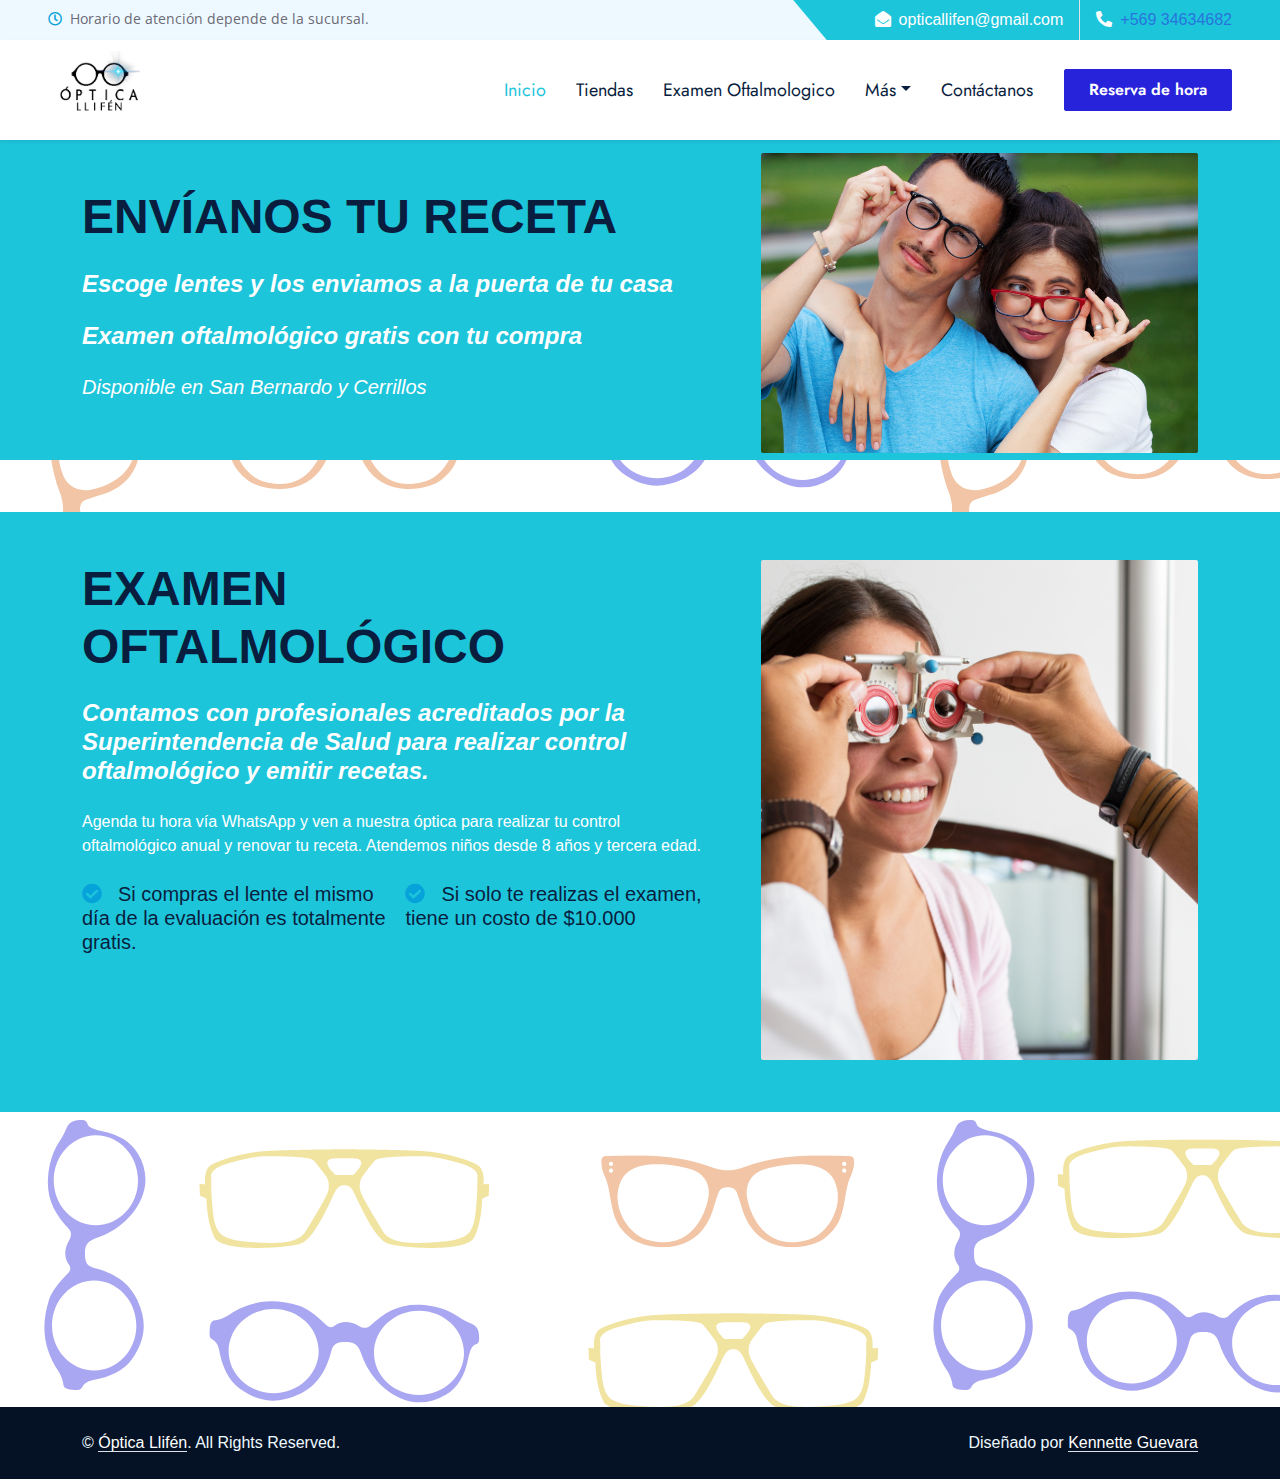
==== index.html @ fa820b01 "reserva de hora button update" ====
<!DOCTYPE html>
<html lang="en">

<head>
    <meta charset="utf-8">
    <title>Óptica Llifén</title>
    <meta content="width=device-width, initial-scale=1.0" name="viewport">

    <!-- Favicon -->
    <link href="img/favicon.ico" rel="icon">

    <!-- Google Web Fonts -->
    <link rel="preconnect" href="https://fonts.gstatic.com">
    <link href="https://fonts.googleapis.com/css2?family=Jost:wght@500;600;700&family=Open+Sans:wght@400;600&display=swap" rel="stylesheet"> 

    <!-- Icon Font Stylesheet -->
    <link href="https://cdnjs.cloudflare.com/ajax/libs/font-awesome/5.10.0/css/all.min.css" rel="stylesheet">
    <link href="https://cdn.jsdelivr.net/npm/bootstrap-icons@1.4.1/font/bootstrap-icons.css" rel="stylesheet">

    <!-- Libraries Stylesheet -->
    <link href="lib/owlcarousel/assets/owl.carousel.min.css" rel="stylesheet">
    <link href="lib/animate/animate.min.css" rel="stylesheet">
    <link href="lib/tempusdominus/css/tempusdominus-bootstrap-4.min.css" rel="stylesheet" />
    <link href="lib/twentytwenty/twentytwenty.css" rel="stylesheet" />

    <!-- Customized Bootstrap Stylesheet -->
    <link href="css/bootstrap.min.css" rel="stylesheet">

    <!-- Template Stylesheet -->
    <link href="css/style.css" rel="stylesheet">
    <link rel="stylesheet" href="css/large.css" />
    <link rel="stylesheet" href="css/medium.css" />

</head>

<body>
    <!-- Spinner Start -->
    <div id="spinner" class="show bg-white position-fixed translate-middle w-100 vh-100 top-50 start-50 d-flex align-items-center justify-content-center">
        <div class="spinner-grow text-primary m-1" role="status">
            <span class="sr-only">Loading...</span>
        </div>
        <div class="spinner-grow text-dark m-1" role="status">
            <span class="sr-only">Loading...</span>
        </div>
        <div class="spinner-grow text-secondary m-1" role="status">
            <span class="sr-only">Loading...</span>
        </div>
    </div>
    <!-- Spinner End -->


    <!-- Topbar Start -->
    <div class="container-fluid bg-light ps-5 pe-0 d-none d-lg-block">
        <div class="row gx-0">
            <div class="col-md-6 text-center text-lg-start mb-2 mb-lg-0">
                <div class="d-inline-flex align-items-center">
                    <small class="py-2"><i class="far fa-clock text-primary me-2"></i>Horario de atención depende de la sucursal.</small>
                </div>
            </div>
            <div class="col-md-6 text-center text-lg-end">
                <div class="position-relative d-inline-flex align-items-center bg-primary text-white  top-shape px-5">
                    <div class="me-3 pe-3 border-end py-2">
                        <p class="m-0"><i class="fa fa-envelope-open me-2"></i>opticallifen@gmail.com</p>
                    </div>
                    <div class="py-2">
                        <p class="m-0"><i class="fa fa-phone-alt me-2"></i><a class="telefonocolor" href="https://wa.me/56934634682?text=Me%20gustar%C3%ADa%20agendar%20una%20hora" data-wow-delay="0.6s">+569 34634682</a></p>
                    </div>
                </div>
            </div>
        </div>
    </div>
    <!-- Topbar End -->


    <!-- Navbar Start -->
    <nav class="navbar navbar-expand-lg bg-white navbar-light shadow-sm px-5 py-3 py-lg-0">
        <a href="index.html" class="navbar-brand p-0">
            <h1 class="m-0 text-primary"><img id="logo" src="img/Logo.png" alt="logo optica"></h1>
        </a>
        <button class="navbar-toggler" type="button" data-bs-toggle="collapse" data-bs-target="#navbarCollapse">
            <span class="navbar-toggler-icon"></span>
        </button>
        <div class="collapse navbar-collapse" id="navbarCollapse">
            <div class="navbar-nav ms-auto py-0">
                <a href="#" class="nav-item nav-link active">Inicio</a>
                <a href="tiendas.html" class="nav-item nav-link">Tiendas</a>
                <a href="#" class="nav-item nav-link">Examen Oftalmologico</a>
                <div class="nav-item dropdown">
                    <a href="#" class="nav-link dropdown-toggle" data-bs-toggle="dropdown">Más</a>
                    <div class="dropdown-menu m-0">
                        <a href="#" class="dropdown-item">Lentes Opticos</a>
                        <a href="#" class="dropdown-item">Operativos Oftalmologicos y Convenios</a>
                    </div>
                </div>
                <a href="#" class="nav-item nav-link">Contáctanos</a>
            </div>
            <a href="https://wa.me/56934634682?text=Me%20gustar%C3%ADa%20agendar%20una%20hora" class="btn btn-primary py-2 px-4 ms-3" data-wow-delay="0.6s">Reserva de hora</a>
        </div>
    </nav>
    <!-- Navbar End -->

     <!-- Appointment Start -->
    <div id="recetaback" class="container-fluid bg-primaryr bg-appointment my-5 wow fadeInUp" data-wow-delay="0.1s">
        <div id="recetab" class="container">
            <div class="row g-5">
                <div class="col-lg-7">
                    <div class="section-title mb-4">
                        <h1 class="display-5 mb-0">ENVÍANOS TU RECETA</h1>
                    </div>
                    <h4 class="text-white fst-italic mb-4">Escoge lentes y los enviamos a la puerta de tu casa</h4>
                    <h4 class="text-white fst-italic mb-4">Examen oftalmológico gratis con tu compra</h4>
                    <h5 class="text-white fst-italic mb-4">Disponible en San Bernardo y Cerrillos</h5>
                </div>
                <div class="col-lg-5"">
                    <div class="position-relative h-100">
                        <img class="receta position-absolute w-100 h-90 rounded wow zoomIn" data-wow-delay="0.9s" src="img/receta.png" style="object-fit: cover;">
                    </div>
                </div>
            </div>
        </div>
    </div>
    <!-- Appointment End -->

    <!-- Appointment Start -->
    <div id="examenback" class="container-fluid bg-primary bg-appointment my-5 wow fadeInUp" data-wow-delay="0.1s">
        <div class="prueba container">
            <div class="row g-5">
                <div class="col-lg-7">
                    <div class="section-title mb-4">
                        <h1 class="display-5 mb-0">EXAMEN OFTALMOLÓGICO</h1>
                    </div>
                    <h4 class="text-white fst-italic mb-4">Contamos con profesionales acreditados por la Superintendencia de Salud para realizar control oftalmológico y emitir recetas.</h4>
                    <p class="text-white mb-4">Agenda tu hora vía WhatsApp y ven a nuestra óptica para realizar tu control oftalmológico anual y renovar tu receta. Atendemos niños desde 8 años y tercera edad.</p>
                    <div class="row g-3">
                        <div class="col-sm-6 wow zoomIn" data-wow-delay="0.3s">
                            <h5 class="mb-3"><i class="fa fa-check-circle text-primary me-3"></i>Si compras el lente el mismo día de la evaluación es totalmente gratis.</h5>
                        </div>
                        <div class="col-sm-6 wow zoomIn" data-wow-delay="0.6s">
                            <h5 class="mb-3"><i class="fa fa-check-circle text-primary me-3"></i>Si solo te realizas el examen, tiene un costo de $10.000</h5>
                        </div>
                    </div>
                    <a href="https://wa.me/56934634682?text=Me%20gustar%C3%ADa%20agendar%20una%20hora" class="btn btn-primary py-3 px-5 mt-4 wow zoomIn" data-wow-delay="0.6s">Reserva una hora</a>
                </div>
                <div class="col-lg-5" style="min-height: 500px;">
                    <div class="position-relative h-100">
                        <img id="examenimg" class="position-absolute w-100 h-100 rounded wow zoomIn" data-wow-delay="0.9s" src="img/examen.png" style="object-fit: cover;">
                    </div>
                </div>
            </div>
        </div>
    </div>
    <!-- Appointment End -->

    <!-- Footer Start -->
    <div class="container-fluid bg-dark text-light py-5 wow fadeInUp" data-wow-delay="0.3s" style="margin-top: -75px;">
        <div class="container pt-5">
            <div class="row g-5 pt-4">
                <div class="col-lg-3 col-md-6">
                    <h3 class="text-white mb-4">Links</h3>
                    <div class="d-flex flex-column justify-content-start">
                        <a class="text-light mb-2" href="#"><i class="bi bi-arrow-right text-primary me-2"></i>Inicio</a>
                        <a class="text-light mb-2" href="tiendas.html"><i class="bi bi-arrow-right text-primary me-2"></i>Tiendas</a>
                        <a class="text-light mb-2" href="#"><i class="bi bi-arrow-right text-primary me-2"></i>Examen Oftalmologico</a>
                    </div>
                </div>
                <div class="col-lg-3 col-md-6">
                    <h3 class="text-white mb-4">Contáctanos</h3>
                    <p class="mb-2"><i class="bi bi-geo-alt text-primary me-2"></i>Direccion óptica Llifén</p>
                    <p class="mb-2"><i class="bi bi-envelope-open text-primary me-2"></i><a href="mailto:opticallifen@gmail.com"> opticallifen@gmail.com</a></p>
                    <p class="mb-0"><i class="bi bi-telephone text-primary me-2"></i><a id="telefonocolor" href="https://wa.me/56934634682?text=Me%20gustar%C3%ADa%20agendar%20una%20hora" data-wow-delay="0.6s">+569 34634682</a></p>
                </div>
                <div class="col-lg-3 col-md-6">
                    <h3 class="text-white mb-4">¡Síguenos!</h3>
                    <div class="d-flex">
                        <a class="btn btn-lg btn-primary btn-lg-square rounded me-2" target="_blank" href="https://www.facebook.com/opticallifen/"><i class="fab fa-facebook-f fw-normal"></i></a>
                        <a class="btn btn-lg btn-primary btn-lg-square rounded" target="_blank" href="https://www.instagram.com/opticallifen/?hl=en"><i class="fab fa-instagram fw-normal"></i></a>
                    </div>
                </div>
            </div>
        </div>
    </div>
    <div class="container-fluid text-light py-4" style="background: #051225;">
        <div class="container">
            <div class="row g-0">
                <div class="col-md-6 text-center text-md-start">
                    <p class="mb-md-0">&copy; <a class="text-white border-bottom" href="#">Óptica Llifén</a>. All Rights Reserved.</p>
                </div>
                <div class="col-md-6 text-center text-md-end">
                    <p class="mb-0">Diseñado por <a class="text-white border-bottom" href="https://www.linkedin.com/in/kennetteguevara/">Kennette Guevara</a></p>
                </div>
            </div>
        </div>
    </div>
    <!-- Footer End -->


    <!-- Back to Top -->
    <a href="#" class="btn btn-lg btn-primary btn-lg-square rounded back-to-top"><i class="bi bi-arrow-up"></i></a>


    <!-- JavaScript Libraries -->
    <script src="https://code.jquery.com/jquery-3.4.1.min.js"></script>
    <script src="https://cdn.jsdelivr.net/npm/bootstrap@5.0.0/dist/js/bootstrap.bundle.min.js"></script>
    <script src="lib/wow/wow.min.js"></script>
    <script src="lib/easing/easing.min.js"></script>
    <script src="lib/waypoints/waypoints.min.js"></script>
    <script src="lib/owlcarousel/owl.carousel.min.js"></script>
    <script src="lib/tempusdominus/js/moment.min.js"></script>
    <script src="lib/tempusdominus/js/moment-timezone.min.js"></script>
    <script src="lib/tempusdominus/js/tempusdominus-bootstrap-4.min.js"></script>
    <script src="lib/twentytwenty/jquery.event.move.js"></script>
    <script src="lib/twentytwenty/jquery.twentytwenty.js"></script>

    <!-- Template Javascript -->
    <script src="js/main.js"></script>
</body>

</html>
---- lib/twentytwenty/twentytwenty.css ----
.twentytwenty-horizontal .twentytwenty-handle:before, .twentytwenty-horizontal .twentytwenty-handle:after, .twentytwenty-vertical .twentytwenty-handle:before, .twentytwenty-vertical .twentytwenty-handle:after {
  content: " ";
  display: block;
  background: white;
  position: absolute;
  z-index: 30;
  -webkit-box-shadow: 0px 0px 12px rgba(51, 51, 51, 0.5);
  -moz-box-shadow: 0px 0px 12px rgba(51, 51, 51, 0.5);
  box-shadow: 0px 0px 12px rgba(51, 51, 51, 0.5); }

.twentytwenty-horizontal .twentytwenty-handle:before, .twentytwenty-horizontal .twentytwenty-handle:after {
  width: 3px;
  height: 9999px;
  left: 50%;
  margin-left: -1.5px; }

.twentytwenty-vertical .twentytwenty-handle:before, .twentytwenty-vertical .twentytwenty-handle:after {
  width: 9999px;
  height: 3px;
  top: 50%;
  margin-top: -1.5px; }

.twentytwenty-before-label, .twentytwenty-after-label, .twentytwenty-overlay {
  position: absolute;
  top: 0;
  width: 100%;
  height: 100%; }

.twentytwenty-before-label, .twentytwenty-after-label, .twentytwenty-overlay {
  -webkit-transition-duration: 0.5s;
  -moz-transition-duration: 0.5s;
  transition-duration: 0.5s; }

.twentytwenty-before-label, .twentytwenty-after-label {
  -webkit-transition-property: opacity;
  -moz-transition-property: opacity;
  transition-property: opacity; }

.twentytwenty-before-label:before, .twentytwenty-after-label:before {
  color: white;
  font-size: 13px;
  letter-spacing: 0.1em; }

.twentytwenty-before-label:before, .twentytwenty-after-label:before {
  position: absolute;
  background: rgba(255, 255, 255, 0.2);
  line-height: 38px;
  padding: 0 20px;
  -webkit-border-radius: 2px;
  -moz-border-radius: 2px;
  border-radius: 2px; }

.twentytwenty-horizontal .twentytwenty-before-label:before, .twentytwenty-horizontal .twentytwenty-after-label:before {
  top: 50%;
  margin-top: -19px; }

.twentytwenty-vertical .twentytwenty-before-label:before, .twentytwenty-vertical .twentytwenty-after-label:before {
  left: 50%;
  margin-left: -45px;
  text-align: center;
  width: 90px; }

.twentytwenty-left-arrow, .twentytwenty-right-arrow, .twentytwenty-up-arrow, .twentytwenty-down-arrow {
  width: 0;
  height: 0;
  border: 6px inset transparent;
  position: absolute; }

.twentytwenty-left-arrow, .twentytwenty-right-arrow {
  top: 50%;
  margin-top: -6px; }

.twentytwenty-up-arrow, .twentytwenty-down-arrow {
  left: 50%;
  margin-left: -6px; }

.twentytwenty-container {
  -webkit-box-sizing: content-box;
  -moz-box-sizing: content-box;
  box-sizing: content-box;
  z-index: 0;
  overflow: hidden;
  position: relative;
  -webkit-user-select: none;
  -moz-user-select: none;
  -ms-user-select: none; }
  .twentytwenty-container img {
    max-width: 100%;
    position: absolute;
    top: 0;
    display: block; }
  .twentytwenty-container.active .twentytwenty-overlay, .twentytwenty-container.active :hover.twentytwenty-overlay {
    background: rgba(0, 0, 0, 0); }
    .twentytwenty-container.active .twentytwenty-overlay .twentytwenty-before-label,
    .twentytwenty-container.active .twentytwenty-overlay .twentytwenty-after-label, .twentytwenty-container.active :hover.twentytwenty-overlay .twentytwenty-before-label,
    .twentytwenty-container.active :hover.twentytwenty-overlay .twentytwenty-after-label {
      opacity: 0; }
  .twentytwenty-container * {
    -webkit-box-sizing: content-box;
    -moz-box-sizing: content-box;
    box-sizing: content-box; }

.twentytwenty-before-label {
  opacity: 0; }
  .twentytwenty-before-label:before {
    content: attr(data-content); }

.twentytwenty-after-label {
  opacity: 0; }
  .twentytwenty-after-label:before {
    content: attr(data-content); }

.twentytwenty-horizontal .twentytwenty-before-label:before {
  left: 10px; }

.twentytwenty-horizontal .twentytwenty-after-label:before {
  right: 10px; }

.twentytwenty-vertical .twentytwenty-before-label:before {
  top: 10px; }

.twentytwenty-vertical .twentytwenty-after-label:before {
  bottom: 10px; }

.twentytwenty-overlay {
  -webkit-transition-property: background;
  -moz-transition-property: background;
  transition-property: background;
  background: rgba(0, 0, 0, 0);
  z-index: 25; }
  .twentytwenty-overlay:hover {
    background: rgba(0, 0, 0, 0.5); }
    .twentytwenty-overlay:hover .twentytwenty-after-label {
      opacity: 1; }
    .twentytwenty-overlay:hover .twentytwenty-before-label {
      opacity: 1; }

.twentytwenty-before {
  z-index: 20; }

.twentytwenty-after {
  z-index: 10; }

.twentytwenty-handle {
  height: 38px;
  width: 38px;
  position: absolute;
  left: 50%;
  top: 50%;
  margin-left: -22px;
  margin-top: -22px;
  border: 3px solid white;
  -webkit-border-radius: 1000px;
  -moz-border-radius: 1000px;
  border-radius: 1000px;
  -webkit-box-shadow: 0px 0px 12px rgba(51, 51, 51, 0.5);
  -moz-box-shadow: 0px 0px 12px rgba(51, 51, 51, 0.5);
  box-shadow: 0px 0px 12px rgba(51, 51, 51, 0.5);
  z-index: 40;
  cursor: pointer; }

.twentytwenty-horizontal .twentytwenty-handle:before {
  bottom: 50%;
  margin-bottom: 22px;
  -webkit-box-shadow: 0 3px 0 white, 0px 0px 12px rgba(51, 51, 51, 0.5);
  -moz-box-shadow: 0 3px 0 white, 0px 0px 12px rgba(51, 51, 51, 0.5);
  box-shadow: 0 3px 0 white, 0px 0px 12px rgba(51, 51, 51, 0.5); }
.twentytwenty-horizontal .twentytwenty-handle:after {
  top: 50%;
  margin-top: 22px;
  -webkit-box-shadow: 0 -3px 0 white, 0px 0px 12px rgba(51, 51, 51, 0.5);
  -moz-box-shadow: 0 -3px 0 white, 0px 0px 12px rgba(51, 51, 51, 0.5);
  box-shadow: 0 -3px 0 white, 0px 0px 12px rgba(51, 51, 51, 0.5); }

.twentytwenty-vertical .twentytwenty-handle:before {
  left: 50%;
  margin-left: 22px;
  -webkit-box-shadow: 3px 0 0 white, 0px 0px 12px rgba(51, 51, 51, 0.5);
  -moz-box-shadow: 3px 0 0 white, 0px 0px 12px rgba(51, 51, 51, 0.5);
  box-shadow: 3px 0 0 white, 0px 0px 12px rgba(51, 51, 51, 0.5); }
.twentytwenty-vertical .twentytwenty-handle:after {
  right: 50%;
  margin-right: 22px;
  -webkit-box-shadow: -3px 0 0 white, 0px 0px 12px rgba(51, 51, 51, 0.5);
  -moz-box-shadow: -3px 0 0 white, 0px 0px 12px rgba(51, 51, 51, 0.5);
  box-shadow: -3px 0 0 white, 0px 0px 12px rgba(51, 51, 51, 0.5); }

.twentytwenty-left-arrow {
  border-right: 6px solid white;
  left: 50%;
  margin-left: -17px; }

.twentytwenty-right-arrow {
  border-left: 6px solid white;
  right: 50%;
  margin-right: -17px; }

.twentytwenty-up-arrow {
  border-bottom: 6px solid white;
  top: 50%;
  margin-top: -17px; }

.twentytwenty-down-arrow {
  border-top: 6px solid white;
  bottom: 50%;
  margin-bottom: -17px; }
---- css/style.css ----
/********** Template CSS **********/
:root {
  --primary: #1dc5db;
  --secondary: #db6f1d;
  --light: #eef9ff;
  --dark: #091e3e;
}

@import url("https://fonts.googleapis.com/css2?family=Montserrat:wght@300;400&family=Oswald&display=swap");

body {
  background-image: url("/img/fondo.png");
}

.receta {
  margin-top: -40px;
}

.map-container {
  position: relative;
  overflow: hidden;
  padding-top: 56.25%; /* 16:9 aspect ratio (height / width * 100) */
  border-radius: 10px;
}

.map-container iframe {
  position: absolute;
  top: 0;
  left: 0;
  width: 100%;
  height: 100%;
  border-radius: 10px;
}

#recetaback {
  height: 540px;
}

#examenback {
  height: 1300px;
}

#tiendasanbernardo {
  height: 740px;
}

#logo {
  width: 100px;
  height: auto;
}

h1,
h2 {
  font-family: "Oswald", sans-serif;
}

p,
h3,
h4,
h5,
h6 {
  font-family: "Montserrat", sans-serif;
}

h1,
h2,
.font-weight-bold {
  font-weight: 700 !important;
}

h3,
h4,
.font-weight-semi-bold {
  font-weight: 600 !important;
}

h5,
h6,
.font-weight-medium {
  font-weight: 500 !important;
}

.btn {
  font-family: "Jost", sans-serif;
  font-weight: 600;
  transition: 0.5s;
}

.btn-primary,
.btn-secondary {
  color: #ffffff;
}

.btn-primary:hover {
  background: var(--secondary);
  border-color: var(--secondary);
}

.btn-secondary:hover {
  background: var(--primary);
  border-color: var(--primary);
}

.btn-square {
  width: 36px;
  height: 36px;
}

.btn-sm-square {
  width: 28px;
  height: 28px;
}

.btn-lg-square {
  width: 46px;
  height: 46px;
}

.btn-square,
.btn-sm-square,
.btn-lg-square {
  padding-left: 0;
  padding-right: 0;
  text-align: center;
}

#spinner {
  opacity: 0;
  visibility: hidden;
  transition: opacity 0.5s ease-out, visibility 0s linear 0.5s;
  z-index: 99999;
}

#spinner.show {
  transition: opacity 0.5s ease-out, visibility 0s linear 0s;
  visibility: visible;
  opacity: 1;
}

.back-to-top {
  position: fixed;
  display: none;
  right: 45px;
  bottom: 45px;
  z-index: 99;
}

.top-shape::before {
  position: absolute;
  content: "";
  width: 35px;
  height: 100%;
  top: 0;
  left: -17px;
  background: var(--primary);
  transform: skew(40deg);
}

.navbar-light .navbar-nav .nav-link {
  font-family: "Jost", sans-serif;
  padding: 35px 15px;
  font-size: 18px;
  color: var(--dark);
  outline: none;
  transition: 0.5s;
}

.sticky-top.navbar-light .navbar-nav .nav-link {
  padding: 20px 15px;
}

.navbar-light .navbar-nav .nav-link:hover,
.navbar-light .navbar-nav .nav-link.active {
  color: var(--primary);
}

@media (max-width: 991.98px) {
  .navbar-light .navbar-nav .nav-link,
  .sticky-top.navbar-light .navbar-nav .nav-link {
    padding: 10px 0;
  }
}

.carousel-caption {
  top: 0;
  left: 0;
  right: 0;
  bottom: 0;
  background: rgba(9, 30, 62, 0.85);
  z-index: 1;
}

@media (max-width: 576px) {
  .carousel-caption h5 {
    font-size: 14px;
    font-weight: 500 !important;
  }

  .carousel-caption h1 {
    font-size: 30px;
    font-weight: 600 !important;
  }
}

.carousel-control-prev,
.carousel-control-next {
  width: 10%;
}

.carousel-control-prev-icon,
.carousel-control-next-icon {
  width: 3rem;
  height: 3rem;
}

@media (min-width: 991.98px) {
  .banner {
    position: relative;
    margin-top: -90px;
    z-index: 1;
  }
}

.section-title h5::before {
  position: absolute;
  content: "";
  width: 45px;
  height: 3px;
  right: -55px;
  bottom: 11px;
  background: var(--primary);
}

.section-title h5::after {
  position: absolute;
  content: "";
  width: 15px;
  height: 3px;
  right: -75px;
  bottom: 11px;
  background: var(--secondary);
}

.twentytwenty-wrapper {
  height: 100%;
}

.hero-header {
  background: linear-gradient(rgba(9, 30, 62, 0.85), rgba(9, 30, 62, 0.85)),
    url(../img/carousel-1.jpg) center center no-repeat;
  background-size: cover;
}

/*
.bg-appointment {
  background: linear-gradient(rgba(9, 30, 62, 0.85), rgba(9, 30, 62, 0.85)),
    url(../img/carousel-1.jpg) center center no-repeat;
  background-size: cover;
}*/

.appointment-form {
  background: rgba(6, 163, 218, 0.7);
}

.service-item img,
.service-item .bg-light,
.service-item .bg-light h5,
.team-item .team-text {
  transition: 0.5s;
}

.service-item:hover img {
  transform: scale(1.15);
}

.team-item .team-text::after,
.service-item .bg-light::after {
  position: absolute;
  content: "";
  top: 50%;
  bottom: 0;
  left: 15px;
  right: 15px;
  border-radius: 100px / 15px;
  box-shadow: 0 0 15px rgba(0, 0, 0, 0.7);
  opacity: 0;
  transition: 0.5s;
  z-index: -1;
}

.team-item:hover .team-text::after,
.service-item:hover .bg-light::after {
  opacity: 1;
}

.bg-offer {
  background: url(../img/carousel-1.jpg) center center no-repeat;
  background-size: cover;
}

.offer-text {
  background: rgba(6, 163, 218, 0.85);
}

.price-carousel .owl-nav {
  position: absolute;
  width: calc(100% + 45px);
  height: 45px;
  top: calc(50% - 22.5px);
  left: -22.5px;
  display: flex;
  justify-content: space-between;
  opacity: 0;
  transition: 0.5s;
}

.price-carousel:hover .owl-nav {
  opacity: 1;
}

.price-carousel .owl-nav .owl-prev,
.price-carousel .owl-nav .owl-next {
  position: relative;
  width: 45px;
  height: 45px;
  display: flex;
  align-items: center;
  justify-content: center;
  color: #ffffff;
  background: var(--primary);
  border-radius: 2px;
  font-size: 22px;
  transition: 0.5s;
}

.price-carousel .owl-nav .owl-prev:hover,
.price-carousel .owl-nav .owl-next:hover {
  background: var(--secondary);
}

.bg-testimonial {
  background: url(../img/carousel-2.jpg) center center no-repeat;
  background-size: cover;
}

.testimonial-carousel {
  background: rgba(6, 163, 218, 0.85);
}

.testimonial-carousel .owl-nav {
  position: absolute;
  width: calc(100% + 46px);
  height: 46px;
  top: calc(50% - 23px);
  left: -23px;
  display: flex;
  justify-content: space-between;
  z-index: 1;
}

.testimonial-carousel .owl-nav .owl-prev,
.testimonial-carousel .owl-nav .owl-next {
  position: relative;
  width: 46px;
  height: 46px;
  display: flex;
  align-items: center;
  justify-content: center;
  color: #ffffff;
  background: var(--primary);
  border-radius: 2px;
  font-size: 22px;
  transition: 0.5s;
}

.testimonial-carousel .owl-nav .owl-prev:hover,
.testimonial-carousel .owl-nav .owl-next:hover {
  background: var(--secondary);
}

.testimonial-carousel .owl-item img {
  width: 120px;
  height: 120px;
}
---- css/large.css ----
@media only screen and (min-width: 992px) {
    .receta {
        margin-top: -35px;
    }

    .prueba {
        margin-top: 100px;
    }

    .bg-primaryr {
    background-color: #1dc5db !important;
    height: 350px;
  }

  .receta {
    height: 300px;
  }

  #recetaback {
    height: 320px;
  }

  #tiendacerrillos {
    height: 400px;
  }

  #examenback {
    height: 600px;
  }

  #tiendasanbernardo {
    height: 400px;
  }


}
---- css/medium.css ----
@media only screen and (min-width: 490px) and (max-width: 991px) {
    .receta {
        margin-top: -35px;
    }

    .prueba {
        margin-top: 100px;
    }

    .bg-primaryr {
    background-color: #1dc5db !important;
  }

  #recetaback {
    height: 710px;
  }

  #tiendacerrillos {
    height: 815px;
  }

  #examenback {
    height: 1100px;
  }

  #tiendasanbernardo {
    height: 840px;
  }
}
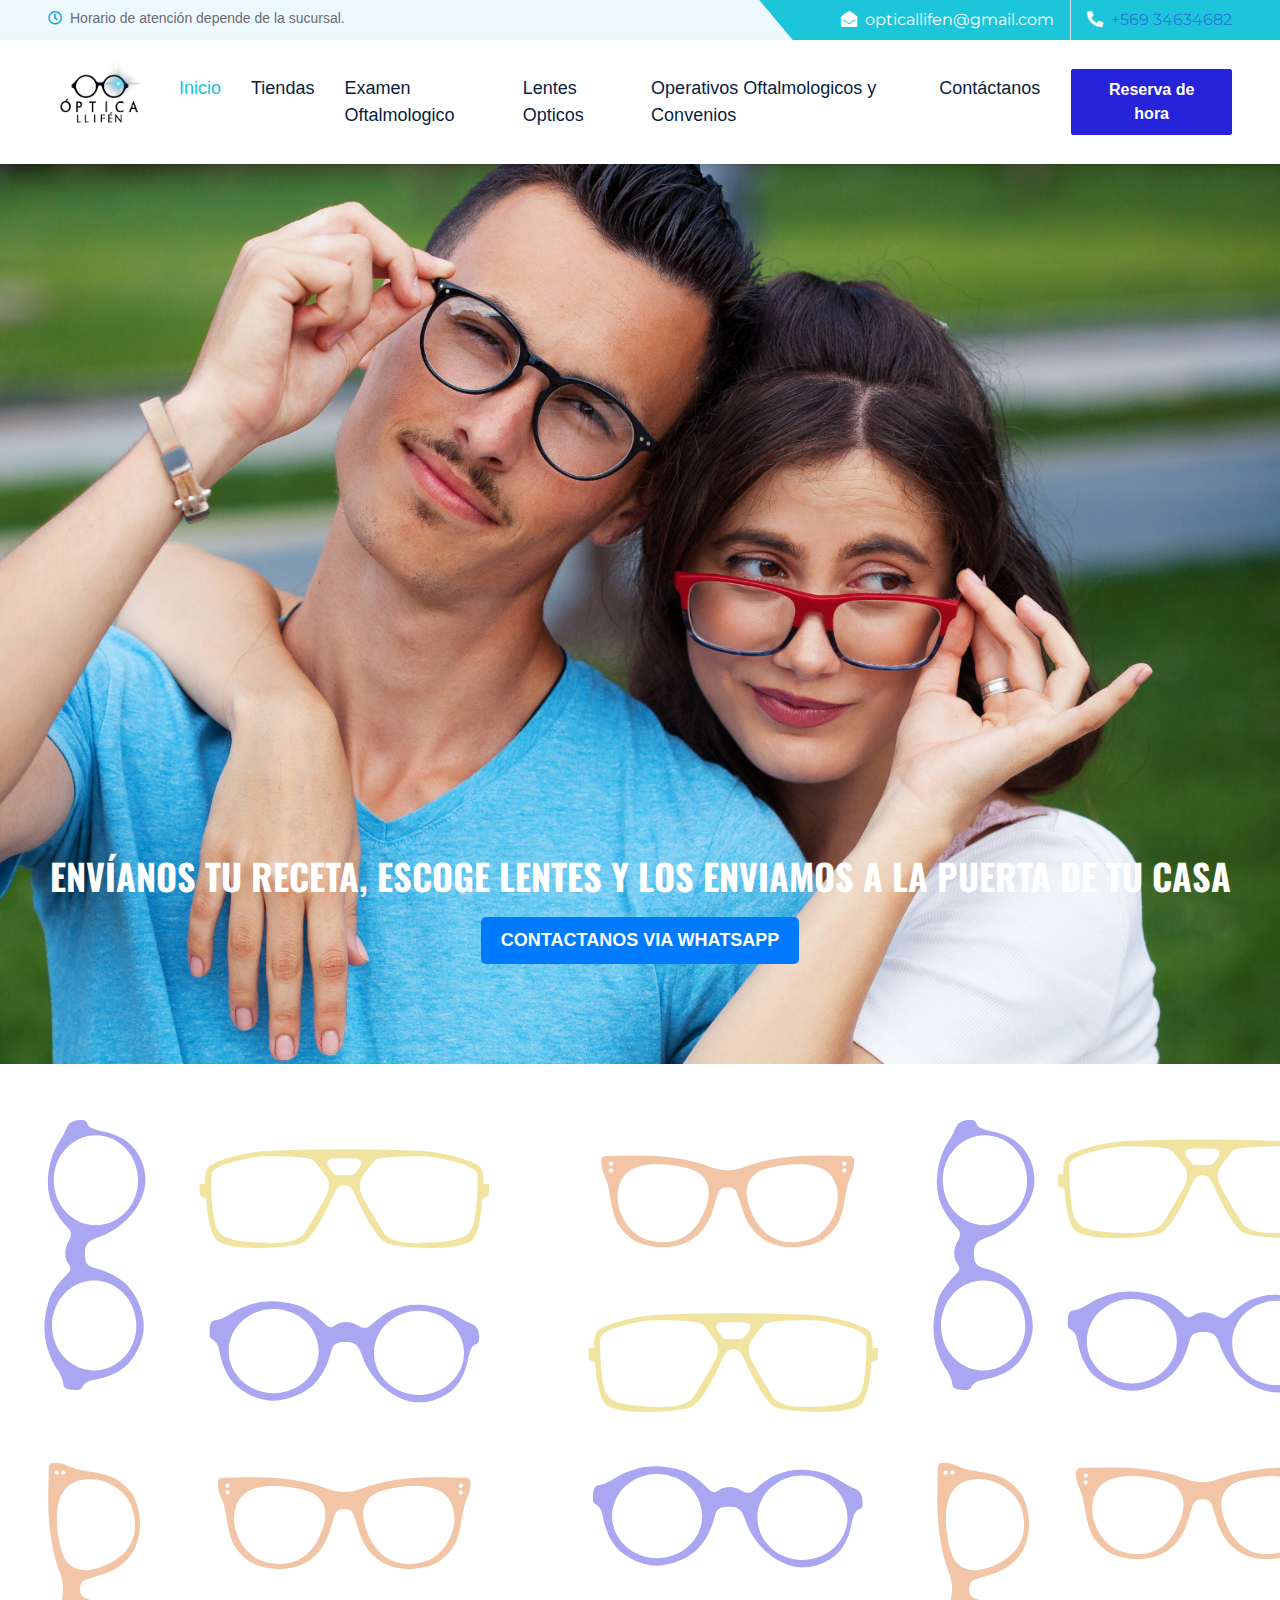
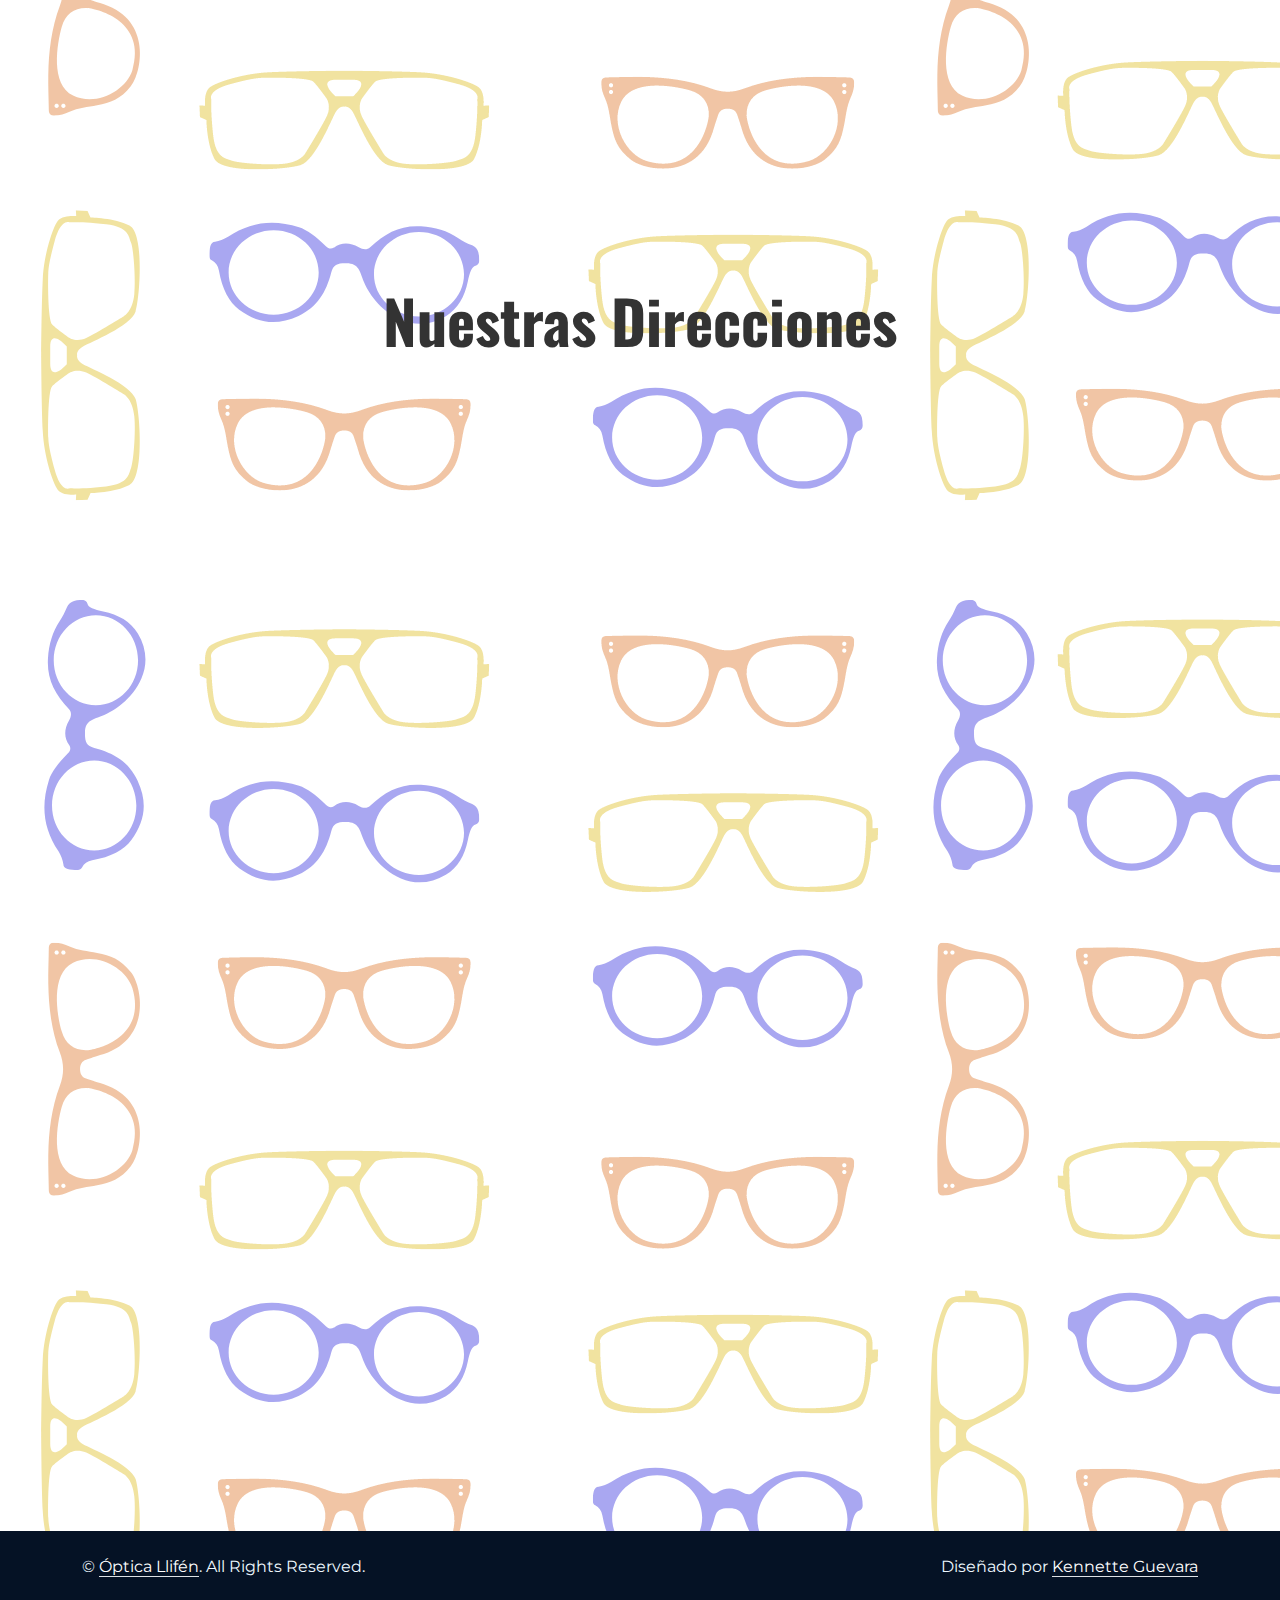
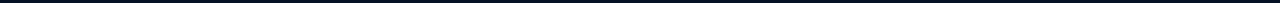
==== commit ef4b86a1: "Direcciones, nav bar detallado y receta seccion" ====
--- a/index.html
+++ b/index.html
@@ -7,11 +7,11 @@
     <meta content="width=device-width, initial-scale=1.0" name="viewport">
 
     <!-- Favicon -->
-    <link href="img/favicon.ico" rel="icon">
+    <link href="img/Logo.png" rel="icon">
 
     <!-- Google Web Fonts -->
     <link rel="preconnect" href="https://fonts.gstatic.com">
-    <link href="https://fonts.googleapis.com/css2?family=Jost:wght@500;600;700&family=Open+Sans:wght@400;600&display=swap" rel="stylesheet"> 
+    <link href="https://fonts.googleapis.com/css2?family=Montserrat:wght@300;400&family=Oswald&display=swap" rel="stylesheet"> 
 
     <!-- Icon Font Stylesheet -->
     <link href="https://cdnjs.cloudflare.com/ajax/libs/font-awesome/5.10.0/css/all.min.css" rel="stylesheet">
@@ -26,7 +26,7 @@
     <!-- Customized Bootstrap Stylesheet -->
     <link href="css/bootstrap.min.css" rel="stylesheet">
 
-    <!-- Template Stylesheet -->
+    <!-- Stylesheet -->
     <link href="css/style.css" rel="stylesheet">
     <link rel="stylesheet" href="css/large.css" />
     <link rel="stylesheet" href="css/medium.css" />
@@ -85,13 +85,8 @@
                 <a href="#" class="nav-item nav-link active">Inicio</a>
                 <a href="tiendas.html" class="nav-item nav-link">Tiendas</a>
                 <a href="#" class="nav-item nav-link">Examen Oftalmologico</a>
-                <div class="nav-item dropdown">
-                    <a href="#" class="nav-link dropdown-toggle" data-bs-toggle="dropdown">Más</a>
-                    <div class="dropdown-menu m-0">
-                        <a href="#" class="dropdown-item">Lentes Opticos</a>
-                        <a href="#" class="dropdown-item">Operativos Oftalmologicos y Convenios</a>
-                    </div>
-                </div>
+                <a href="#" class="nav-item nav-link">Lentes Opticos</a>
+                <a href="#" class="nav-item nav-link">Operativos Oftalmologicos y Convenios</a>
                 <a href="#" class="nav-item nav-link">Contáctanos</a>
             </div>
             <a href="https://wa.me/56934634682?text=Me%20gustar%C3%ADa%20agendar%20una%20hora" class="btn btn-primary py-2 px-4 ms-3" data-wow-delay="0.6s">Reserva de hora</a>
@@ -99,27 +94,10 @@
     </nav>
     <!-- Navbar End -->
 
-     <!-- Appointment Start -->
-    <div id="recetaback" class="container-fluid bg-primaryr bg-appointment my-5 wow fadeInUp" data-wow-delay="0.1s">
-        <div id="recetab" class="container">
-            <div class="row g-5">
-                <div class="col-lg-7">
-                    <div class="section-title mb-4">
-                        <h1 class="display-5 mb-0">ENVÍANOS TU RECETA</h1>
-                    </div>
-                    <h4 class="text-white fst-italic mb-4">Escoge lentes y los enviamos a la puerta de tu casa</h4>
-                    <h4 class="text-white fst-italic mb-4">Examen oftalmológico gratis con tu compra</h4>
-                    <h5 class="text-white fst-italic mb-4">Disponible en San Bernardo y Cerrillos</h5>
-                </div>
-                <div class="col-lg-5"">
-                    <div class="position-relative h-100">
-                        <img class="receta position-absolute w-100 h-90 rounded wow zoomIn" data-wow-delay="0.9s" src="img/receta.png" style="object-fit: cover;">
-                    </div>
-                </div>
-            </div>
-        </div>
-    </div>
-    <!-- Appointment End -->
+    <div class="main-section">
+        <h1 id="encabezado">ENVÍANOS TU RECETA, ESCOGE LENTES Y LOS ENVIAMOS A LA PUERTA DE TU CASA</h1>
+        <a href="https://wa.me/56934634682?text=Me%20gustar%C3%ADa%20agendar%20una%20hora" id="boton" class="btn">CONTACTANOS VIA WHATSAPP</a>
+    </div>
 
     <!-- Appointment Start -->
     <div id="examenback" class="container-fluid bg-primary bg-appointment my-5 wow fadeInUp" data-wow-delay="0.1s">
@@ -127,16 +105,17 @@
             <div class="row g-5">
                 <div class="col-lg-7">
                     <div class="section-title mb-4">
-                        <h1 class="display-5 mb-0">EXAMEN OFTALMOLÓGICO</h1>
-                    </div>
-                    <h4 class="text-white fst-italic mb-4">Contamos con profesionales acreditados por la Superintendencia de Salud para realizar control oftalmológico y emitir recetas.</h4>
-                    <p class="text-white mb-4">Agenda tu hora vía WhatsApp y ven a nuestra óptica para realizar tu control oftalmológico anual y renovar tu receta. Atendemos niños desde 8 años y tercera edad.</p>
+                        <h1 class="display-5 mb-0">EXAMEN OFTALMOLÓGICO GRATIS CON TU COMPRA</h1>
+                    </div>
+                    <p class="text-white mb-4">AGENDA TU HORA VÍA WHATSAPP Y VEN A NUESTRA ÓPTICA PARA REALIZAR TU CONTROL OFTALMOLÓGICO ANUAL Y RENOVAR TU RECETA.</p>
+                    <p class="text-white mb-4">ATENDEMOS NIÑOS DESDE 8 AÑOS Y TERCERA EDAD.</p>
+                    <p class="text-white mb-4">CONTAMOS CON PROFESIONALES ACREDITADOS POR LA SUPERINTENDENCIA DE SALUD PARA REALIZAR CONTROL OFTALMOLÓGICO Y EMITIR RECETA.</p>
                     <div class="row g-3">
                         <div class="col-sm-6 wow zoomIn" data-wow-delay="0.3s">
-                            <h5 class="mb-3"><i class="fa fa-check-circle text-primary me-3"></i>Si compras el lente el mismo día de la evaluación es totalmente gratis.</h5>
+                            <h5 class="mb-3"><i class="fa fa-check-circle text-primary me-3"></i>ADEMÁS SI COMPRAS EL LENTE EL MISMO DÍA DE LA EVALUACIÓN ES TOTALMENTE GRATIS. </h5>
                         </div>
                         <div class="col-sm-6 wow zoomIn" data-wow-delay="0.6s">
-                            <h5 class="mb-3"><i class="fa fa-check-circle text-primary me-3"></i>Si solo te realizas el examen, tiene un costo de $10.000</h5>
+                            <h5 class="mb-3"><i class="fa fa-check-circle text-primary me-3"></i>SI SÓLO TE REALIZAS EL EXAMEN, TIENE UN COSTO DE $10.000.</h5>
                         </div>
                     </div>
                     <a href="https://wa.me/56934634682?text=Me%20gustar%C3%ADa%20agendar%20una%20hora" class="btn btn-primary py-3 px-5 mt-4 wow zoomIn" data-wow-delay="0.6s">Reserva una hora</a>
@@ -150,6 +129,61 @@
         </div>
     </div>
     <!-- Appointment End -->
+
+    <div id="section-address">
+        <h2 id="section-title">Nuestras Direcciones</h2>
+    </div>
+
+    <!-- Direccion -->
+    <div id="tiendacerrillos" class="container-fluid bg-primaryr bg-appointment my-5 wow fadeInUp" data-wow-delay="0.1s">
+        <div id="recetab" class="container">
+            <div class="row g-5">
+                <div class="col-lg-7">
+                    <div class="section-title mb-4">
+                        <h1 class="display-5 mb-0">Casa Matriz - Cerrillos</h1>
+                    </div>
+                    <h4 class="text-white mb-4">Av Buzeta 4560, Cerrillos</h4>
+                    <h5 class="text-white mb-4">Horario lunes a viernes de 11 a 19 hrs y sábados de 10 a 14 hrs.</h5>
+                    <h5 class="text-white mb-4">Exámen oftalmológico los días martes, jueves y sábados.</h5>
+                    <h5 class="text-white mb-4">Teléfono fijo para llamadas: <a href="tel:233458792">233458792</a></h5>
+                </div>
+                <div class="col-lg-5"">
+                    <div class="position-relative h-100">
+                        <div class="map-container">
+                            <iframe src="https://www.google.com/maps/embed?pb=!1m18!1m12!1m3!1d3327.7229227682856!2d-70.6964219245773!3d-33.48256387337671!2m3!1f0!2f0!3f0!3m2!1i1024!2i768!4f13.1!3m3!1m2!1s0x9662c4b88826756d%3A0xe0cecd03a0612ea8!2sAv.%20Buzeta%204560%2C%209210088%20Cerrillos%2C%20Regi%C3%B3n%20Metropolitana!5e0!3m2!1sen!2scl!4v1692495632737!5m2!1sen!2scl"
+                                width="100%" height="0" style="border:0;" allowfullscreen="" loading="lazy" referrerpolicy="no-referrer-when-downgrade"></iframe>
+                        </div>
+                    </div>
+                </div>
+            </div>
+        </div>
+    </div>
+    <!-- Direccion End -->
+
+    <!-- Direccion -->
+    <div id="tiendasanbernardo" class="container-fluid bg-primary bg-appointment my-5 wow fadeInUp" data-wow-delay="0.1s">
+        <div class="prueba container">
+            <div class="row g-5">
+                <div class="col-lg-7">
+                    <div class="section-title mb-4">
+                        <h1 class="display-5 mb-0">Sucursal - San Bernardo</h1>
+                    </div>
+                    <h4 class="text-white mb-4">Barros Arana 698, San Bernardo</h4>
+                    <h5 class="text-white mb-4">Horario lunes a viernes de 10:30 a 19 hrs y sábados de 10 a 14 hrs.</h5>
+                    <h5 class="text-white mb-4">Exámen oftalmológico lunes, miércoles y viernes.</h5>
+                    <h5 class="text-white mb-4">Teléfono fijo para llamadas: <a href="tel:233467180">233467180</a></h5>
+                </div>
+                <div class="col-lg-5"">
+                    <div class="position-relative h-100">
+                        <div class="map-container">
+                            <iframe src="https://www.google.com/maps/embed?pb=!1m18!1m12!1m3!1d3323.319088899153!2d-70.70257282457203!3d-33.59702437333191!2m3!1f0!2f0!3f0!3m2!1i1024!2i768!4f13.1!3m3!1m2!1s0x9662d9446388c7cb%3A0x2ba956c0197cf4dd!2sBarros%20Arana%20698%2C%20San%20Bernardo%2C%20Regi%C3%B3n%20Metropolitana!5e0!3m2!1sen!2scl!4v1692496764433!5m2!1sen!2scl" width="400" height="300" style="border:0;" allowfullscreen="" loading="lazy" referrerpolicy="no-referrer-when-downgrade"></iframe>
+                        </div>
+                    </div>
+                </div>
+            </div>
+        </div>
+    </div>
+    <!-- Direccion End -->
 
     <!-- Footer Start -->
     <div class="container-fluid bg-dark text-light py-5 wow fadeInUp" data-wow-delay="0.3s" style="margin-top: -75px;">
--- a/css/style.css
+++ b/css/style.css
@@ -12,6 +12,59 @@
   background-image: url("/img/fondo.png");
 }
 
+/* Estilos para la sección principal */
+.main-section {
+  background-image: url('../img/receta.png'); /* Ruta a la imagen de fondo */
+  background-size: cover;
+  background-position: center;
+  text-align: center;
+  color: #ffffff; /* Color del texto */
+  height: 100vh; /* Altura del 100% del viewport (alto de la pantalla) */
+  display: flex;
+  flex-direction: column;
+  justify-content: flex-end; /* Alinea todo el contenido en la parte inferior */
+  align-items: center; /* Centra horizontalmente todo el contenido */
+}
+
+/* Estilos para el encabezado y el párrafo */
+#encabezado {
+  font-size: 36px;
+  margin-bottom: 20px;
+  color: #ffffff; /* Color del texto */
+}
+
+#parrafo {
+  font-size: 18px;
+  color: #ffffff; /* Color del texto */
+}
+
+/* Estilos para el botón */
+#boton {
+  background-color: #007BFF; /* Color de fondo del botón */
+  color: #ffffff; /* Color del texto del botón */
+  padding: 10px 20px;
+  font-size: 18px;
+  border: none;
+  cursor: pointer;
+  border-radius: 5px;
+  text-decoration: none;
+  width: auto; /* Ancho automático (predeterminado) */
+  margin-bottom: 40px;
+}
+
+/* Estilo para la sección de direcciones */
+#section-address {
+  padding: 20px;
+}
+
+/* Estilo para el título de la sección */
+#section-title {
+  font-size: 30px;
+  font-weight: bold;
+  text-align: center;
+  color: #333; /* Color del texto */
+}
+
 .receta {
   margin-top: -40px;
 }
@@ -37,7 +90,7 @@
 }
 
 #examenback {
-  height: 1300px;
+  height: 1450px;
 }
 
 #tiendasanbernardo {
--- a/css/large.css
+++ b/css/large.css
@@ -1,13 +1,13 @@
 @media only screen and (min-width: 992px) {
-    .receta {
-        margin-top: -35px;
-    }
+  .receta {
+    margin-top: -35px;
+  }
 
-    .prueba {
-        margin-top: 100px;
-    }
+  .prueba {
+    margin-top: 100px;
+  }
 
-    .bg-primaryr {
+  .bg-primaryr {
     background-color: #1dc5db !important;
     height: 350px;
   }
@@ -21,16 +21,24 @@
   }
 
   #tiendacerrillos {
+    margin-top: 300px;
     height: 400px;
   }
 
   #examenback {
-    height: 600px;
+    height: 700px;
   }
 
   #tiendasanbernardo {
     height: 400px;
   }
 
+  #boton {
+    margin-bottom: 100px;
+  }
 
-}+    /* Estilo para el título de la sección */
+    #section-title {
+      font-size: 60px;
+    }
+}
--- a/css/medium.css
+++ b/css/medium.css
@@ -1,13 +1,13 @@
 @media only screen and (min-width: 490px) and (max-width: 991px) {
-    .receta {
-        margin-top: -35px;
-    }
+  .receta {
+    margin-top: -35px;
+  }
 
-    .prueba {
-        margin-top: 100px;
-    }
+  .prueba {
+    margin-top: 100px;
+  }
 
-    .bg-primaryr {
+  .bg-primaryr {
     background-color: #1dc5db !important;
   }
 
@@ -20,10 +20,19 @@
   }
 
   #examenback {
-    height: 1100px;
+    height: 1250px;
   }
 
   #tiendasanbernardo {
     height: 840px;
   }
-}+
+  #boton {
+    margin-bottom: 100px;
+  }
+
+  /* Estilo para el título de la sección */
+  #section-title {
+    font-size: 50px;
+  }
+}
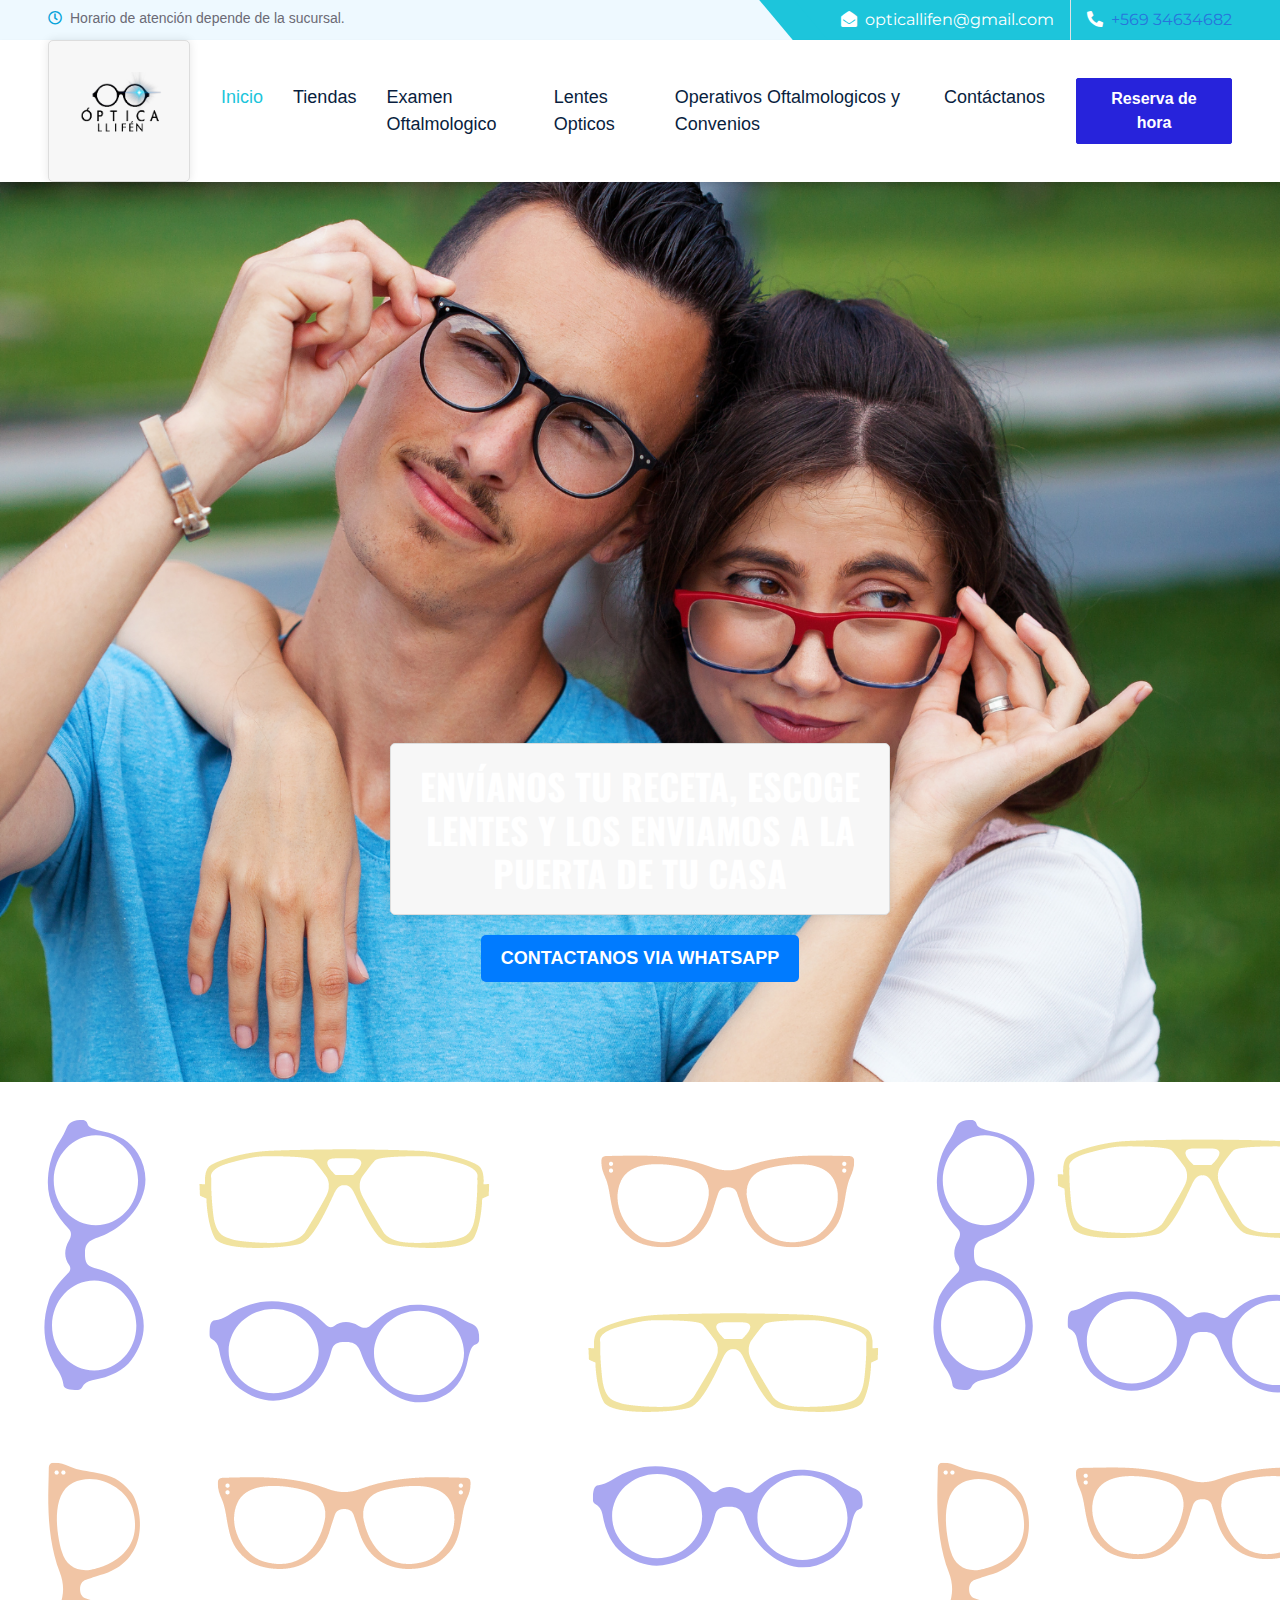
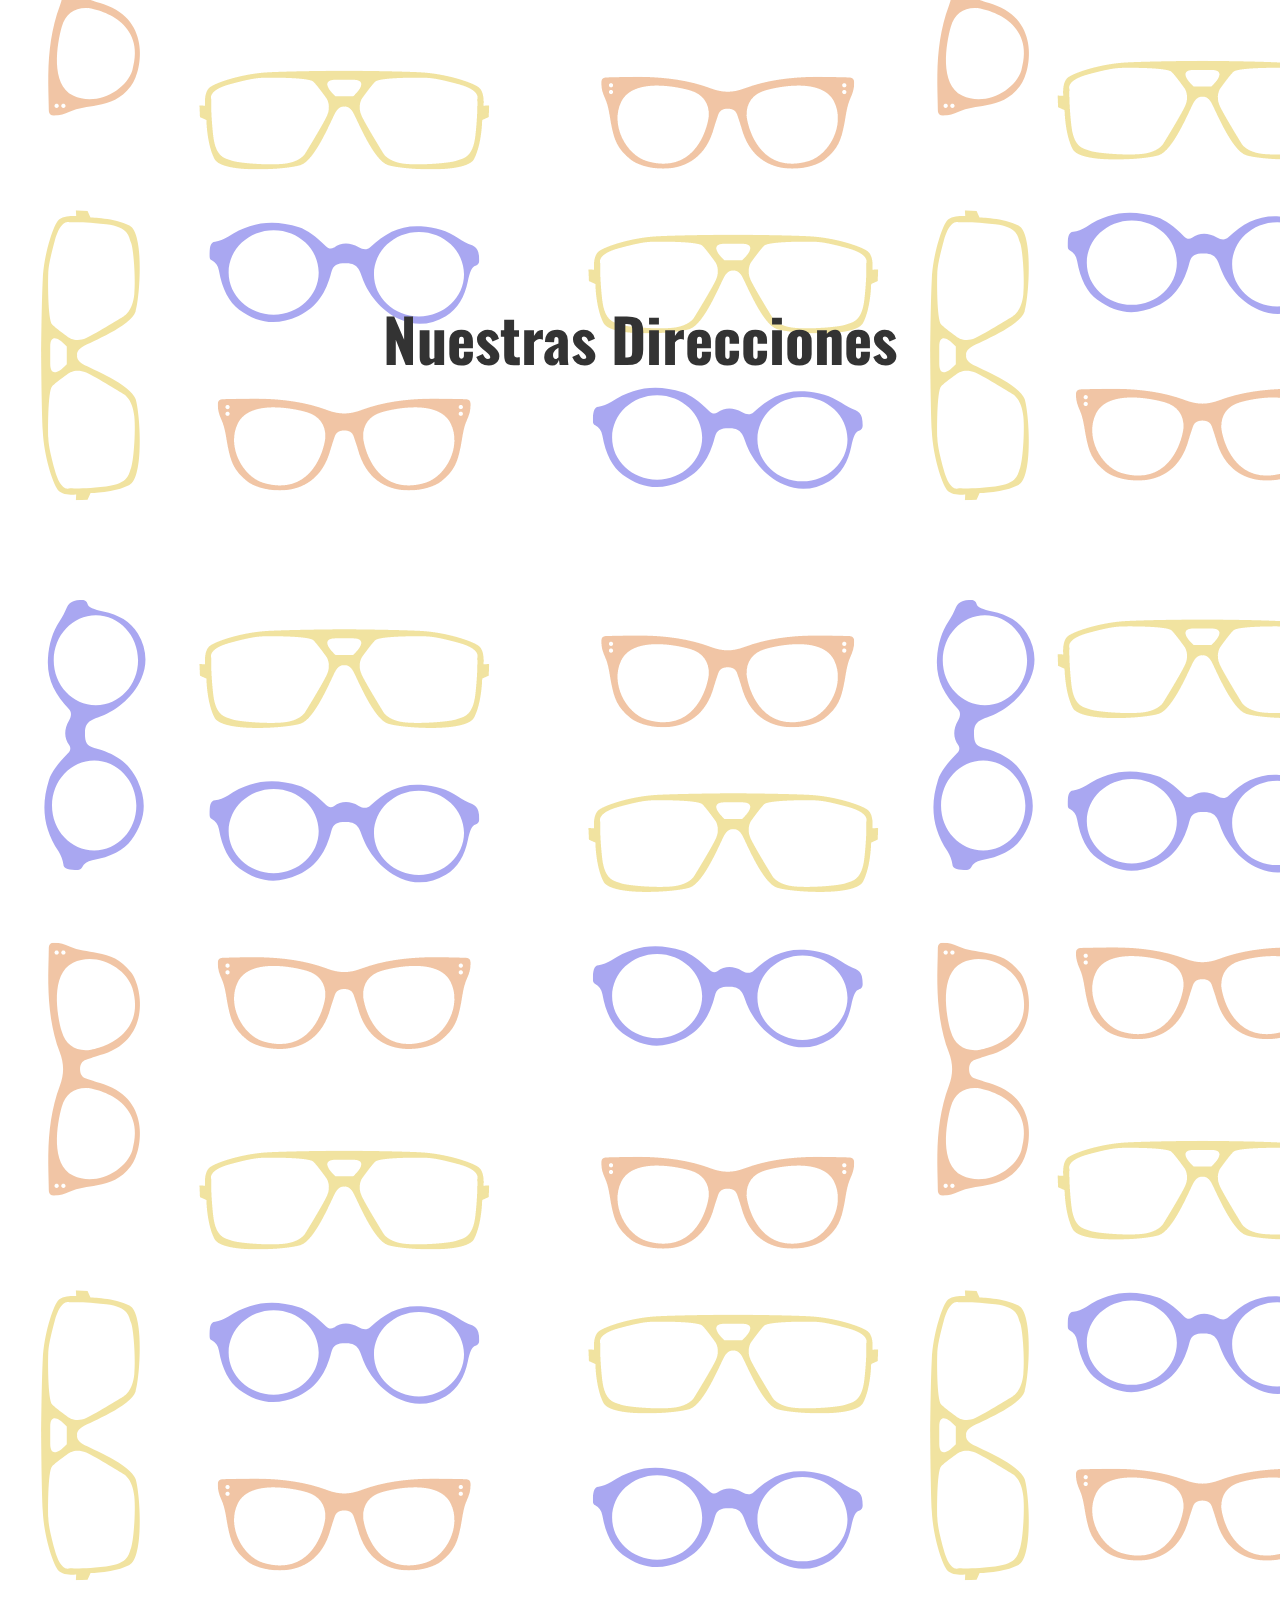
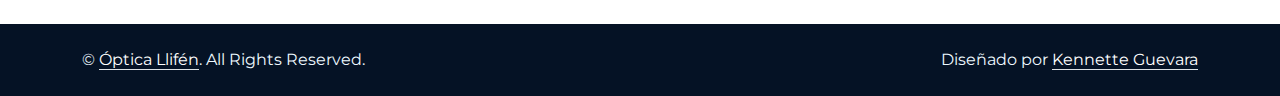
==== commit 52ff62a9: "footer margin top update y formulario update" ====
--- a/index.html
+++ b/index.html
@@ -86,7 +86,7 @@
                 <a href="tiendas.html" class="nav-item nav-link">Tiendas</a>
                 <a href="#" class="nav-item nav-link">Examen Oftalmologico</a>
                 <a href="#" class="nav-item nav-link">Lentes Opticos</a>
-                <a href="#" class="nav-item nav-link">Operativos Oftalmologicos y Convenios</a>
+                <a href="operativos.html" class="nav-item nav-link">Operativos Oftalmologicos y Convenios</a>
                 <a href="#" class="nav-item nav-link">Contáctanos</a>
             </div>
             <a href="https://wa.me/56934634682?text=Me%20gustar%C3%ADa%20agendar%20una%20hora" class="btn btn-primary py-2 px-4 ms-3" data-wow-delay="0.6s">Reserva de hora</a>
@@ -186,7 +186,7 @@
     <!-- Direccion End -->
 
     <!-- Footer Start -->
-    <div class="container-fluid bg-dark text-light py-5 wow fadeInUp" data-wow-delay="0.3s" style="margin-top: -75px;">
+    <div class="container-fluid bg-dark text-light py-5 wow fadeInUp" data-wow-delay="0.3s">
         <div class="container pt-5">
             <div class="row g-5 pt-4">
                 <div class="col-lg-3 col-md-6">
--- a/css/style.css
+++ b/css/style.css
@@ -65,6 +65,162 @@
   color: #333; /* Color del texto */
 }
 
+/*Operativos*/
+/* Estilo del contenedor */
+.contenedoropera {
+  position: relative;
+  display: flex;
+  flex-direction: column; /* Organizar elementos en columna */
+  align-items: center; /* Centrar horizontalmente el contenido */
+  justify-content: center; /* Centrar verticalmente el contenido */
+  max-width: 100%; /* Ancho máximo del contenedor */
+  text-align: center; /* Centrar el contenido dentro del contenedor */
+  margin-bottom: 100px;
+  padding: 0 20px; /* Agregar un espacio interno al contenedor para evitar que llegue a los bordes */
+  overflow-x: hidden; /* Ocultar el desplazamiento horizontal */
+}
+
+/* Estilo de las imágenes */
+.imagenes img {
+  width: 100%; /* Las imágenes ocupan todo el ancho del contenedor */
+  max-height: auto; /* Mantener la proporción de aspecto */
+  position: relative; /* Establecer posición relativa para los elementos hijos */
+}
+
+/* Pseudoelemento para overlay */
+.imagenes::before {
+  content: "";
+  position: absolute;
+  top: 0;
+  left: 50%; /* Centrar horizontalmente el overlay */
+  transform: translateX(-50%); /* Ajustar la posición del overlay al centro */
+  width: 80%; /* Ancho del overlay ajustable según tus preferencias */
+  height: 100%;
+  background-color: rgba(57, 223, 252, 0.664);
+  opacity: 0.7;
+  z-index: 1; /* Colocar el overlay sobre las imágenes */
+}
+
+/* Estilo del encabezado */
+.lista h4 {
+  color: white; /* Color de texto blanco */
+  font-size: 3em; /* Tamaño de fuente del encabezado (ajustable según tus preferencias) */
+  margin-bottom: 10px; /* Espacio inferior para separar del contenido siguiente */
+}
+
+/* Estilo de la lista */
+.lista {
+  
+  padding: 10px; /* Espaciado interno para la lista */
+  position: absolute; /* Posición absoluta */
+  top: 50%; /* Centrar verticalmente la lista */
+  left: 50%; /* Centrar horizontalmente la lista */
+  transform: translate(-50%, -50%); /* Ajustar la posición de la lista al centro */
+  width: 100%; /* Utilizar todo el ancho del contenedor */
+  margin: 0; /* Eliminar márgenes */
+  list-style: none; /* Eliminar viñetas de la lista */
+  box-sizing: border-box; /* Incluir padding en el cálculo del ancho */
+  z-index: 2; /* Colocar la lista delante del overlay */
+  color: white; /* Color de texto blanco */
+}
+
+/* Estilo de los elementos de la lista */
+.lista li {
+  font-size: 2em; /* Tamaño de fuente de los elementos de la lista (ajustable según tus preferencias) */
+}
+
+/* Estilo de las imágenes (opcional) */
+.contenedoropera img {
+  max-width: 20%; /* Ancho máximo del 20% para cada imagen (4 imágenes en total) */
+  margin: 0 auto;
+}
+
+/* Estilo para hacer el texto responsive */
+@media (max-width: 768px) {
+  /* Ajusta el tamaño de fuente para pantallas más pequeñas */
+  .lista h4 {
+      font-size: .6em; /* Tamaño de fuente más pequeño para pantallas pequeñas */
+  }
+  .lista li {
+      font-size: .5em; /* Tamaño de fuente más pequeño para pantallas pequeñas */
+  }
+}
+
+/*formulario*/
+/* Estilo general del formulario */
+
+.formulario-container{
+  margin-bottom: 25px;
+}
+form {
+  max-width: 500px; /* Ancho máximo del formulario */
+  margin: 0 auto; /* Centrar el formulario horizontalmente */
+  padding: 20px;
+  background-color: #f7f7f7; /* Fondo del formulario */
+  border: 1px solid #ddd; /* Borde del formulario */
+  border-radius: 5px; /* Bordes redondeados */
+  box-shadow: 0px 0px 10px rgba(0, 0, 0, 0.1); /* Sombra */
+  margin-bottom: 20px;
+}
+
+/* Estilo general del formulario y del encabezado */
+form, h1 {
+  max-width: 500px; /* Ancho máximo del formulario */
+  margin: 0 auto; /* Centrar horizontalmente el formulario y el encabezado */
+  padding: 20px;
+  background-color: #f7f7f7; /* Fondo del formulario */
+  border: 1px solid #ddd; /* Borde del formulario */
+  border-radius: 5px; /* Bordes redondeados */
+  box-shadow: 0px 0px 10px rgba(0, 0, 0, 0.1); /* Sombra */
+}
+
+
+/* Estilo para etiquetas */
+label {
+  display: block; /* Mostrar etiquetas en bloques */
+  margin-bottom: 8px;
+  font-weight: bold;
+}
+
+/* Estilo para campos de entrada de texto y área de texto */
+input[type="text"],
+input[type="tel"],
+textarea {
+  width: 100%; /* Ancho completo */
+  padding: 10px; /* Espaciado interno */
+  margin-bottom: 15px;
+  border: 1px solid #ccc; /* Borde */
+  border-radius: 3px; /* Bordes redondeados */
+}
+
+/* Estilo para el botón de enviar */
+input[type="submit"] {
+  background-color: #007bff; /* Color de fondo del botón */
+  color: white; /* Color del texto del botón */
+  padding: 10px 20px; /* Espaciado interno del botón */
+  border: none; /* Sin borde */
+  border-radius: 3px; /* Bordes redondeados */
+  cursor: pointer;
+}
+
+/* Estilo para el botón de enviar al pasar el cursor */
+input[type="submit"]:hover {
+  background-color: #0056b3; /* Color de fondo al pasar el cursor */
+}
+
+/* Estilo para el formulario en dispositivos móviles */
+@media (max-width: 600px) {
+  form {
+    padding: 15px; /* Espaciado interno reducido en dispositivos móviles */
+  }
+}
+
+
+
+
+
+
+
 .receta {
   margin-top: -40px;
 }
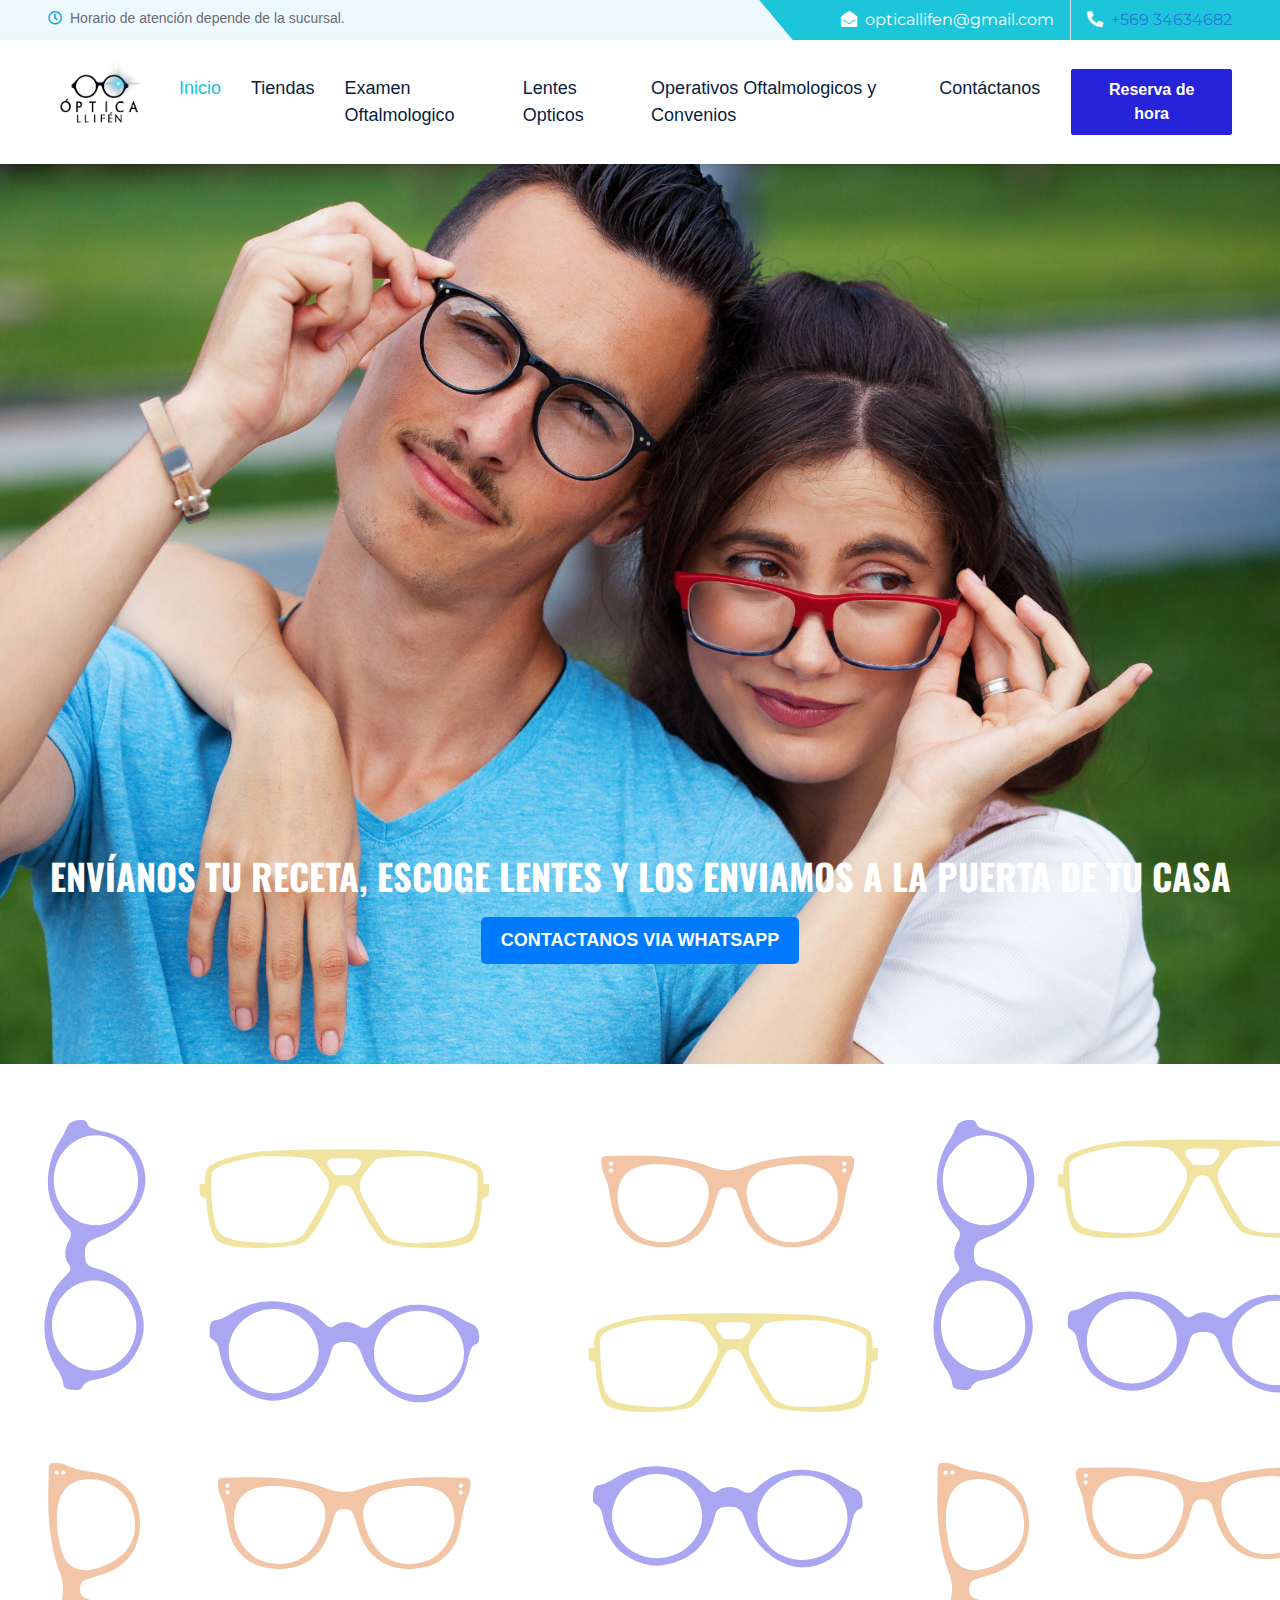
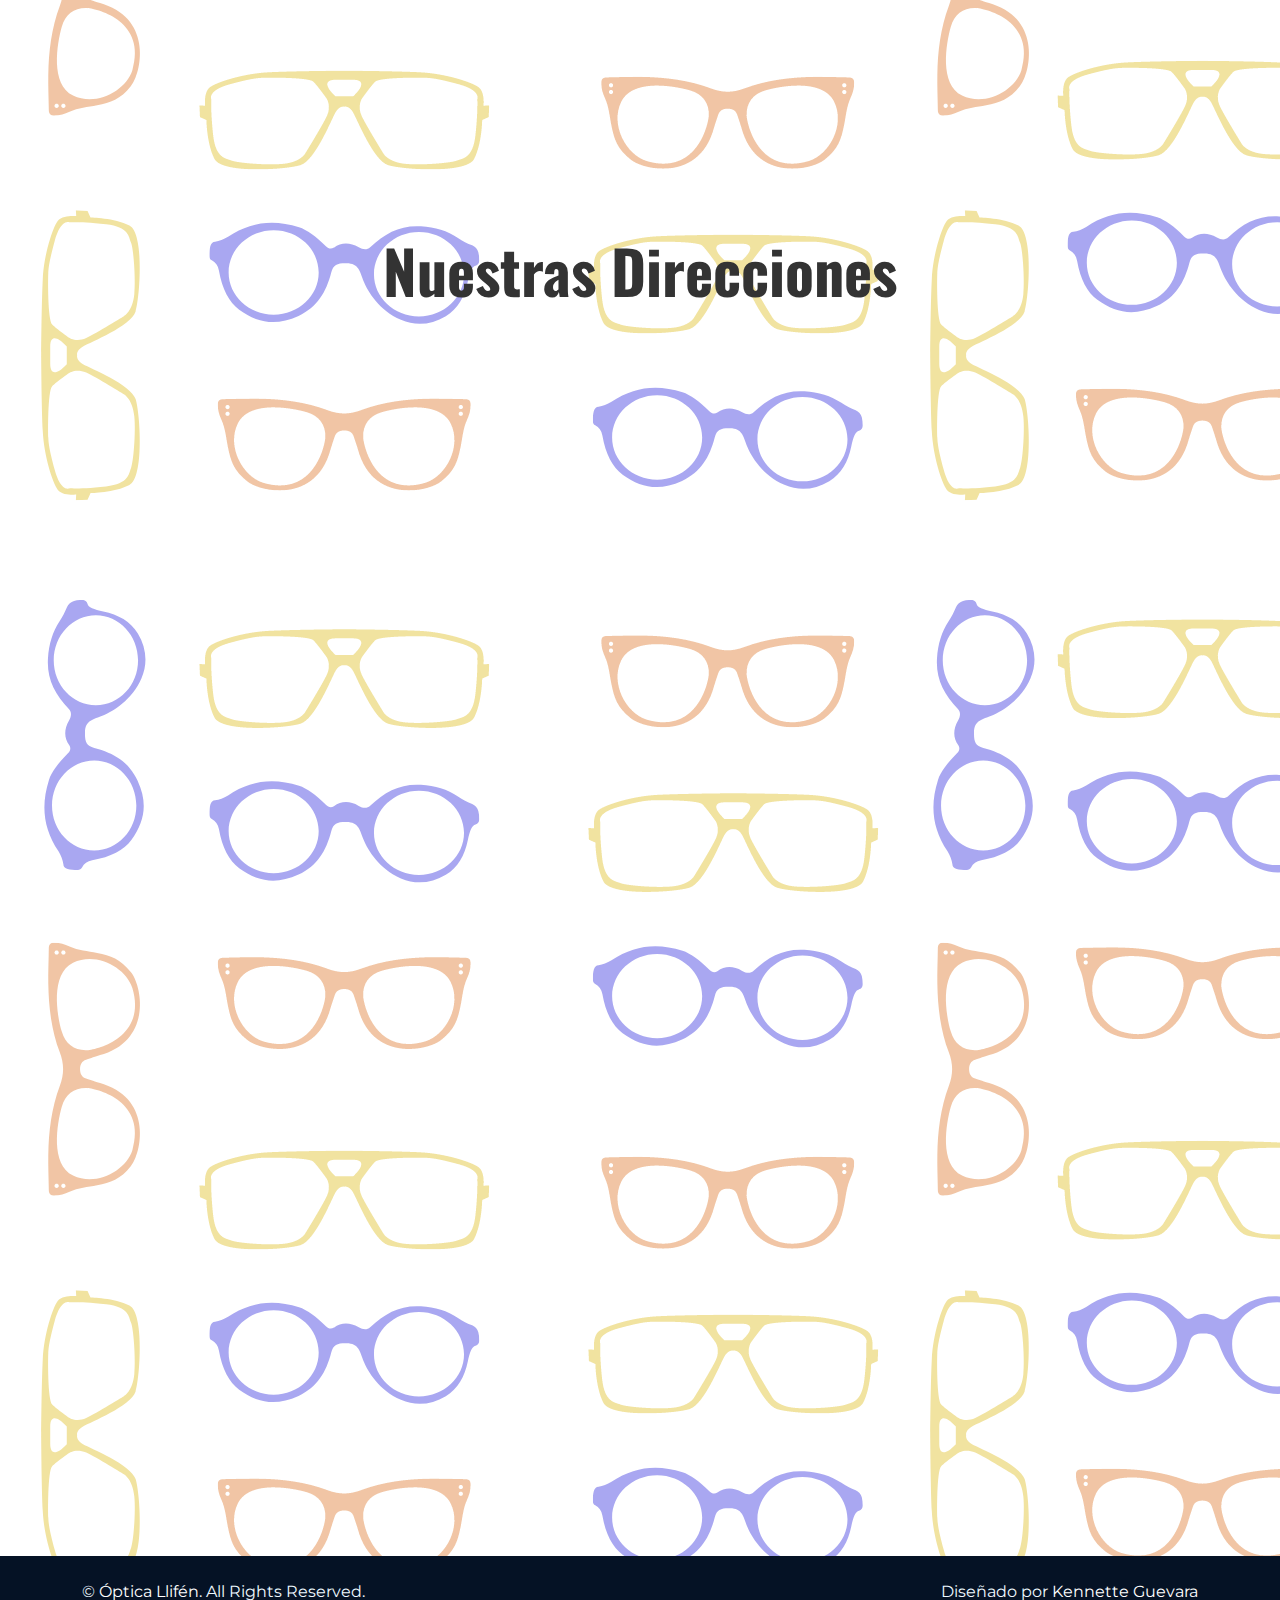
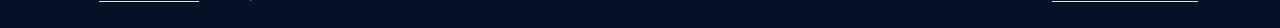
==== commit c940d2cb: "nuevas paginas, contactanos y examen" ====
--- a/index.html
+++ b/index.html
@@ -84,10 +84,10 @@
             <div class="navbar-nav ms-auto py-0">
                 <a href="#" class="nav-item nav-link active">Inicio</a>
                 <a href="tiendas.html" class="nav-item nav-link">Tiendas</a>
-                <a href="#" class="nav-item nav-link">Examen Oftalmologico</a>
+                <a href="examen.html" class="nav-item nav-link">Examen Oftalmologico</a>
                 <a href="#" class="nav-item nav-link">Lentes Opticos</a>
                 <a href="operativos.html" class="nav-item nav-link">Operativos Oftalmologicos y Convenios</a>
-                <a href="#" class="nav-item nav-link">Contáctanos</a>
+                <a href="contactanos.html" class="nav-item nav-link">Contáctanos</a>
             </div>
             <a href="https://wa.me/56934634682?text=Me%20gustar%C3%ADa%20agendar%20una%20hora" class="btn btn-primary py-2 px-4 ms-3" data-wow-delay="0.6s">Reserva de hora</a>
         </div>
--- a/css/style.css
+++ b/css/style.css
@@ -9,8 +9,10 @@
 @import url("https://fonts.googleapis.com/css2?family=Montserrat:wght@300;400&family=Oswald&display=swap");
 
 body {
-  background-image: url("/img/fondo.png");
-}
+  background-image: url('/img/fondo.png');
+}
+
+
 
 /* Estilos para la sección principal */
 .main-section {
@@ -67,82 +69,43 @@
 
 /*Operativos*/
 /* Estilo del contenedor */
-.contenedoropera {
-  position: relative;
-  display: flex;
-  flex-direction: column; /* Organizar elementos en columna */
-  align-items: center; /* Centrar horizontalmente el contenido */
-  justify-content: center; /* Centrar verticalmente el contenido */
-  max-width: 100%; /* Ancho máximo del contenedor */
-  text-align: center; /* Centrar el contenido dentro del contenedor */
-  margin-bottom: 100px;
-  padding: 0 20px; /* Agregar un espacio interno al contenedor para evitar que llegue a los bordes */
-  overflow-x: hidden; /* Ocultar el desplazamiento horizontal */
-}
-
-/* Estilo de las imágenes */
-.imagenes img {
-  width: 100%; /* Las imágenes ocupan todo el ancho del contenedor */
-  max-height: auto; /* Mantener la proporción de aspecto */
-  position: relative; /* Establecer posición relativa para los elementos hijos */
-}
-
-/* Pseudoelemento para overlay */
-.imagenes::before {
-  content: "";
-  position: absolute;
-  top: 0;
-  left: 50%; /* Centrar horizontalmente el overlay */
-  transform: translateX(-50%); /* Ajustar la posición del overlay al centro */
-  width: 80%; /* Ancho del overlay ajustable según tus preferencias */
-  height: 100%;
-  background-color: rgba(57, 223, 252, 0.664);
-  opacity: 0.7;
-  z-index: 1; /* Colocar el overlay sobre las imágenes */
-}
-
-/* Estilo del encabezado */
-.lista h4 {
-  color: white; /* Color de texto blanco */
-  font-size: 3em; /* Tamaño de fuente del encabezado (ajustable según tus preferencias) */
-  margin-bottom: 10px; /* Espacio inferior para separar del contenido siguiente */
-}
-
-/* Estilo de la lista */
-.lista {
-  
-  padding: 10px; /* Espaciado interno para la lista */
-  position: absolute; /* Posición absoluta */
-  top: 50%; /* Centrar verticalmente la lista */
-  left: 50%; /* Centrar horizontalmente la lista */
-  transform: translate(-50%, -50%); /* Ajustar la posición de la lista al centro */
-  width: 100%; /* Utilizar todo el ancho del contenedor */
-  margin: 0; /* Eliminar márgenes */
-  list-style: none; /* Eliminar viñetas de la lista */
-  box-sizing: border-box; /* Incluir padding en el cálculo del ancho */
-  z-index: 2; /* Colocar la lista delante del overlay */
-  color: white; /* Color de texto blanco */
-}
-
-/* Estilo de los elementos de la lista */
-.lista li {
-  font-size: 2em; /* Tamaño de fuente de los elementos de la lista (ajustable según tus preferencias) */
-}
-
-/* Estilo de las imágenes (opcional) */
-.contenedoropera img {
-  max-width: 20%; /* Ancho máximo del 20% para cada imagen (4 imágenes en total) */
+.image-container {
+  max-width: 80%;
   margin: 0 auto;
-}
-
-/* Estilo para hacer el texto responsive */
-@media (max-width: 768px) {
-  /* Ajusta el tamaño de fuente para pantallas más pequeñas */
-  .lista h4 {
-      font-size: .6em; /* Tamaño de fuente más pequeño para pantallas pequeñas */
-  }
-  .lista li {
-      font-size: .5em; /* Tamaño de fuente más pequeño para pantallas pequeñas */
+  padding: 10px;
+  text-align: center;
+}
+
+.responsive-img {
+  max-width: 100%;
+  height: auto;
+}
+
+/* CSS for the information list */
+#operativosLista {
+  max-width: 95%;
+  margin: 0 auto;
+}
+
+.info-list {
+  display: none; /* Initially hide the info list */
+  background-color: #1DC5DB; /* Add the background color */
+  padding: 10px; /* Add padding for spacing */
+}
+
+.info-list li {
+  color: white; /* Set text color to white */
+  margin: 5px 0; /* Add spacing between list items */
+  list-style: inside;
+}
+
+@media (max-width: 768px) { /* Define a breakpoint where the container disappears */
+  .image-container {
+      display: none; /* Hide the container on small screens */
+  }
+
+  .info-list {
+      display: block; /* Display the info list on small screens */
   }
 }
 
@@ -152,6 +115,18 @@
 .formulario-container{
   margin-bottom: 25px;
 }
+
+.formulario-container h1 {
+  max-width: 500px; /* Ancho máximo del formulario */
+  margin: 0 auto; /* Centrar el formulario horizontalmente */
+  padding: 20px;
+  background-color: #f7f7f7; /* Fondo del formulario */
+  border: 1px solid #ddd; /* Borde del formulario */
+  border-radius: 5px; /* Bordes redondeados */
+  box-shadow: 0px 0px 10px rgba(0, 0, 0, 0.1); /* Sombra */
+  margin-bottom: 20px;
+}
+
 form {
   max-width: 500px; /* Ancho máximo del formulario */
   margin: 0 auto; /* Centrar el formulario horizontalmente */
@@ -164,7 +139,7 @@
 }
 
 /* Estilo general del formulario y del encabezado */
-form, h1 {
+form {
   max-width: 500px; /* Ancho máximo del formulario */
   margin: 0 auto; /* Centrar horizontalmente el formulario y el encabezado */
   padding: 20px;
@@ -215,12 +190,6 @@
   }
 }
 
-
-
-
-
-
-
 .receta {
   margin-top: -40px;
 }
@@ -246,7 +215,7 @@
 }
 
 #examenback {
-  height: 1450px;
+  height: 1350px;
 }
 
 #tiendasanbernardo {
--- a/css/large.css
+++ b/css/large.css
@@ -26,7 +26,7 @@
   }
 
   #examenback {
-    height: 700px;
+    height: 650px;
   }
 
   #tiendasanbernardo {
--- a/css/medium.css
+++ b/css/medium.css
@@ -1,10 +1,6 @@
 @media only screen and (min-width: 490px) and (max-width: 991px) {
   .receta {
     margin-top: -35px;
-  }
-
-  .prueba {
-    margin-top: 100px;
   }
 
   .bg-primaryr {
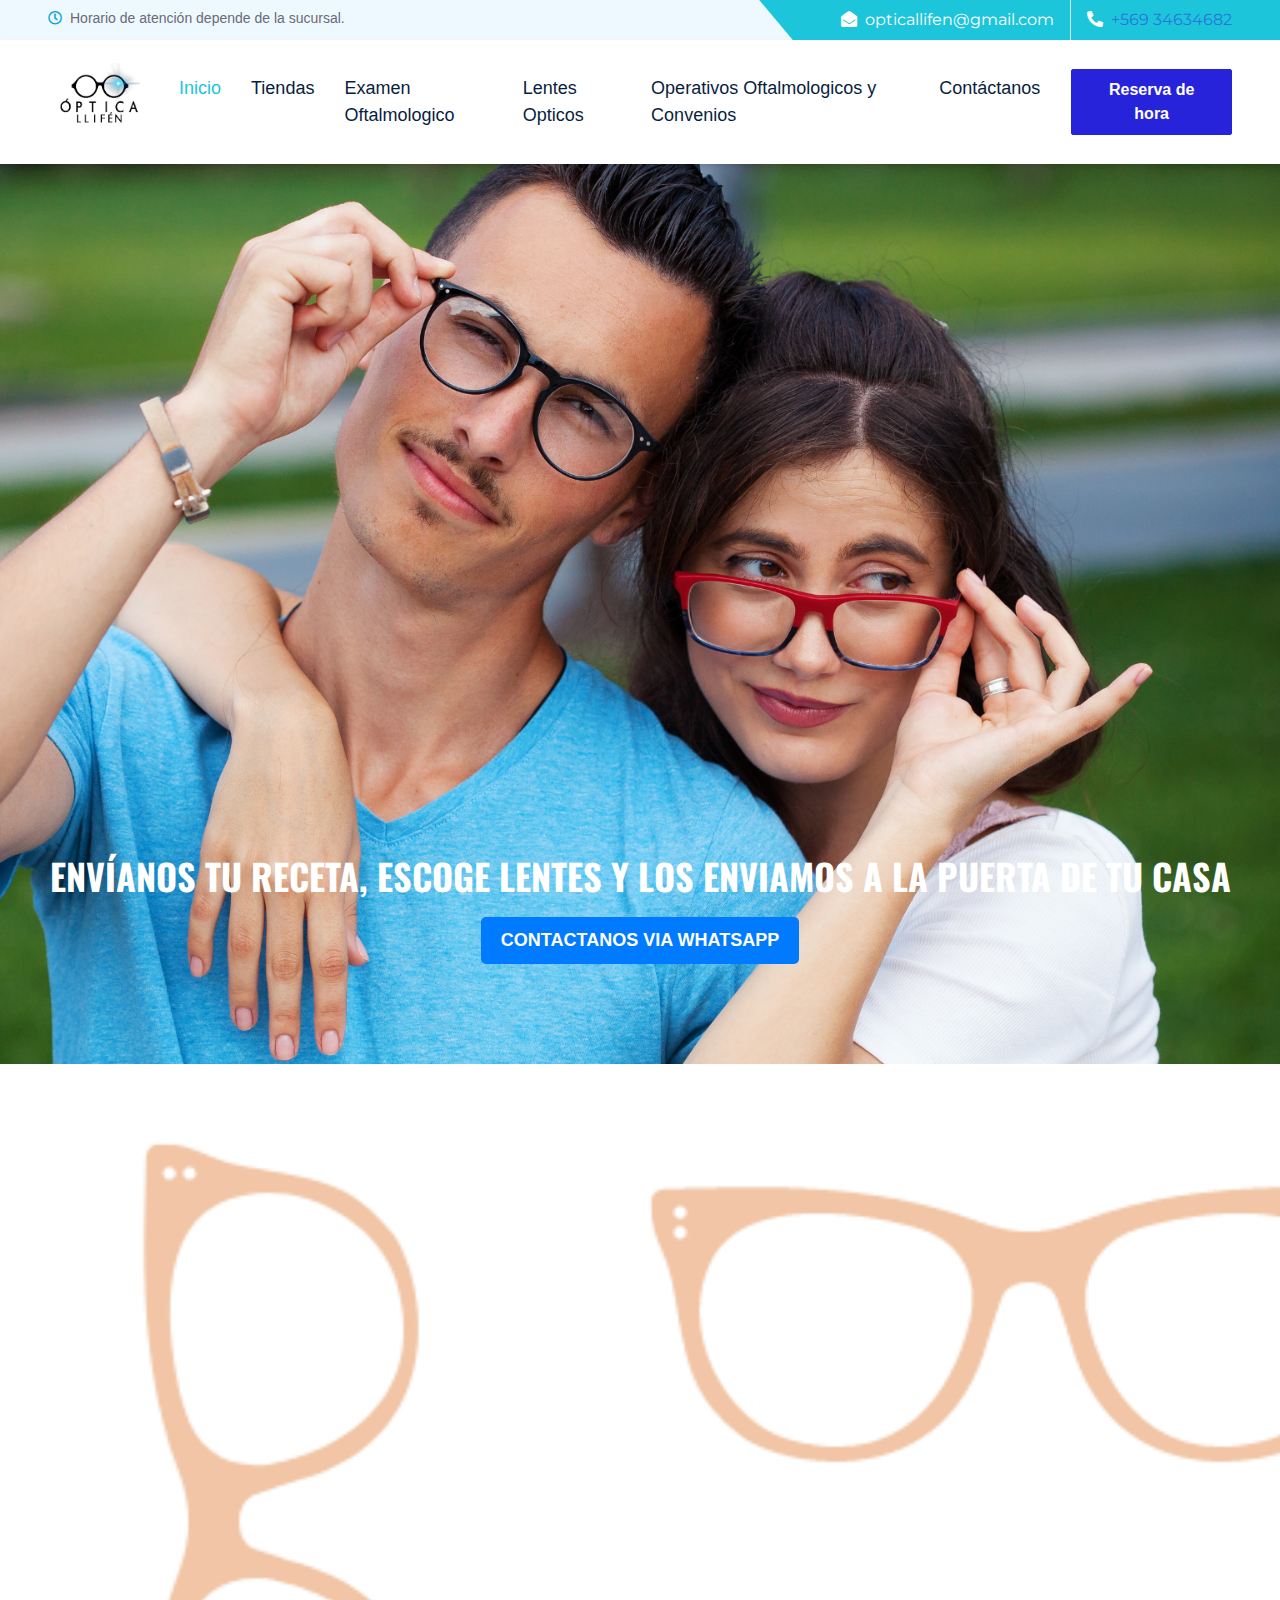
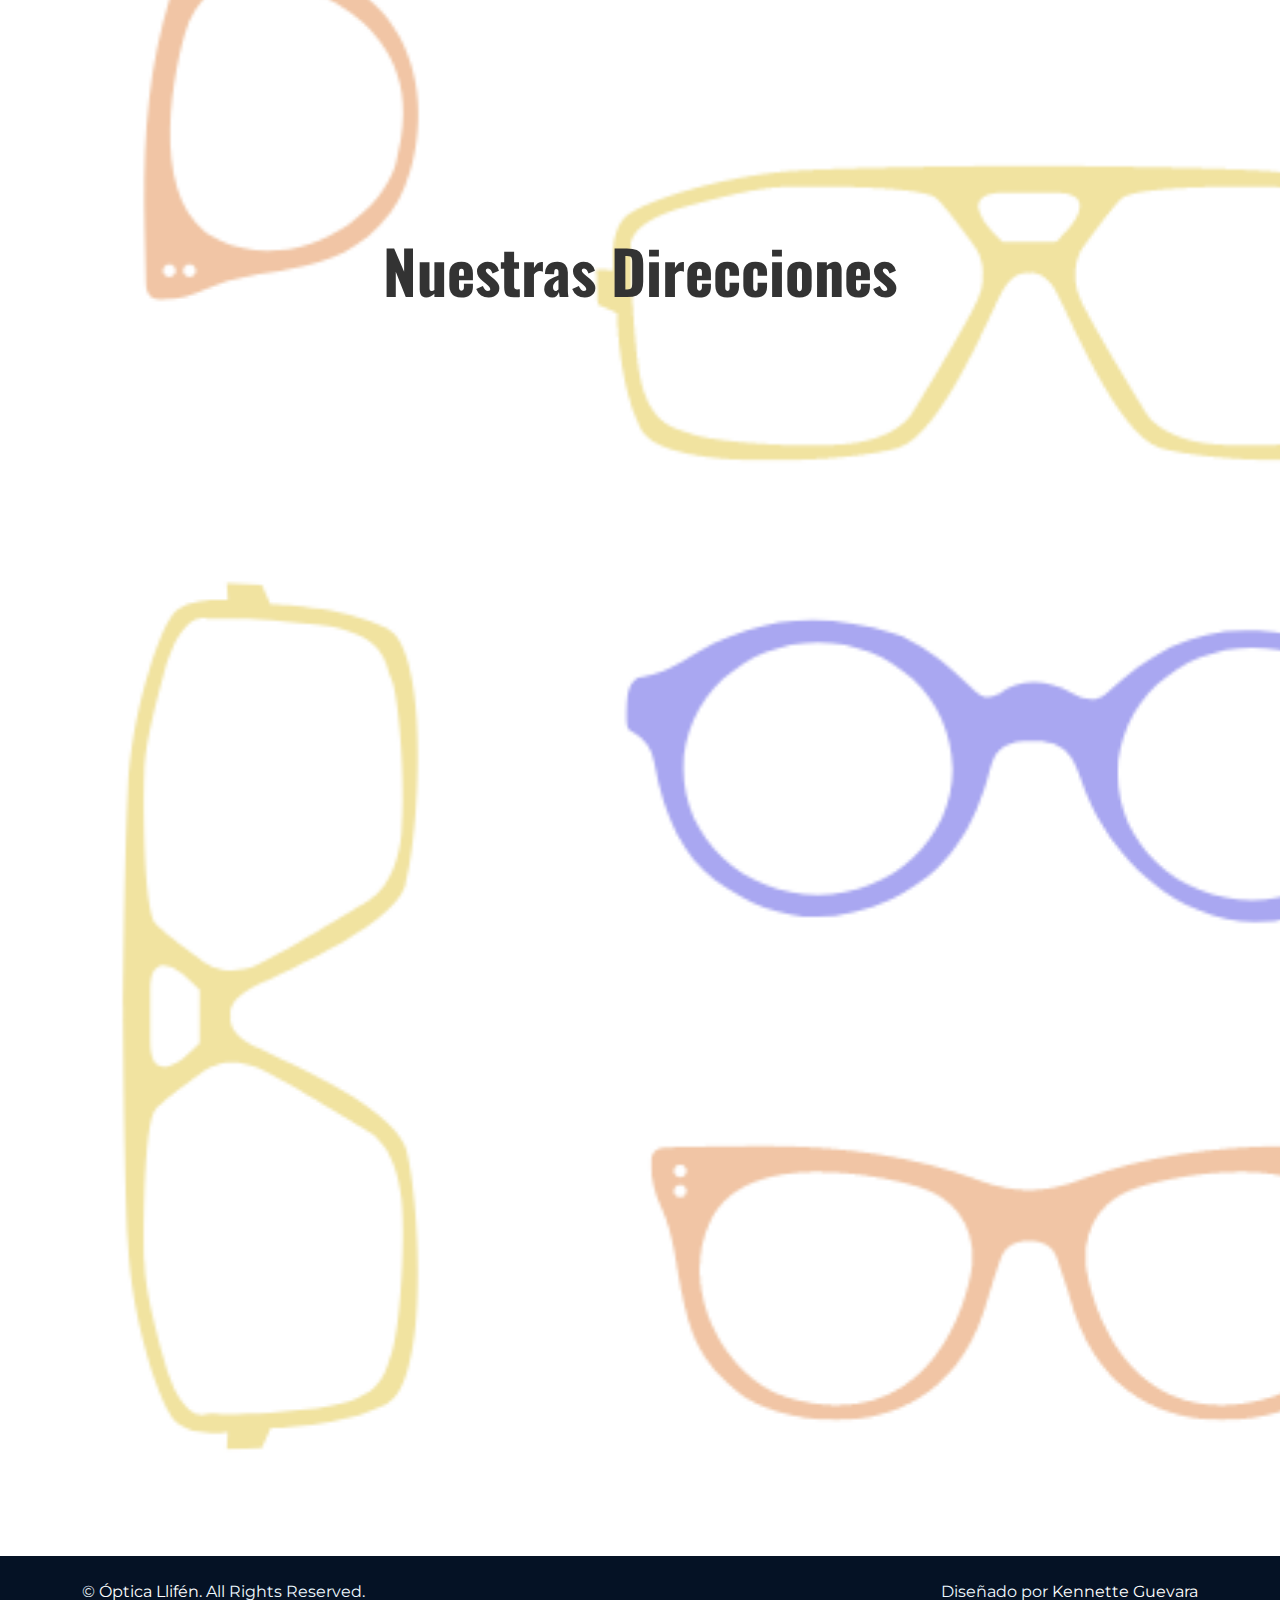
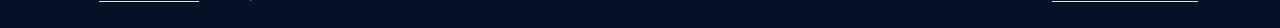
==== commit 3dc8a459: "background and nav update" ====
--- a/index.html
+++ b/index.html
@@ -33,7 +33,7 @@
 
 </head>
 
-<body>
+<body style="background-image: url('img/fondo.png'); background-size: cover; background-repeat: no-repeat;">
     <!-- Spinner Start -->
     <div id="spinner" class="show bg-white position-fixed translate-middle w-100 vh-100 top-50 start-50 d-flex align-items-center justify-content-center">
         <div class="spinner-grow text-primary m-1" role="status">
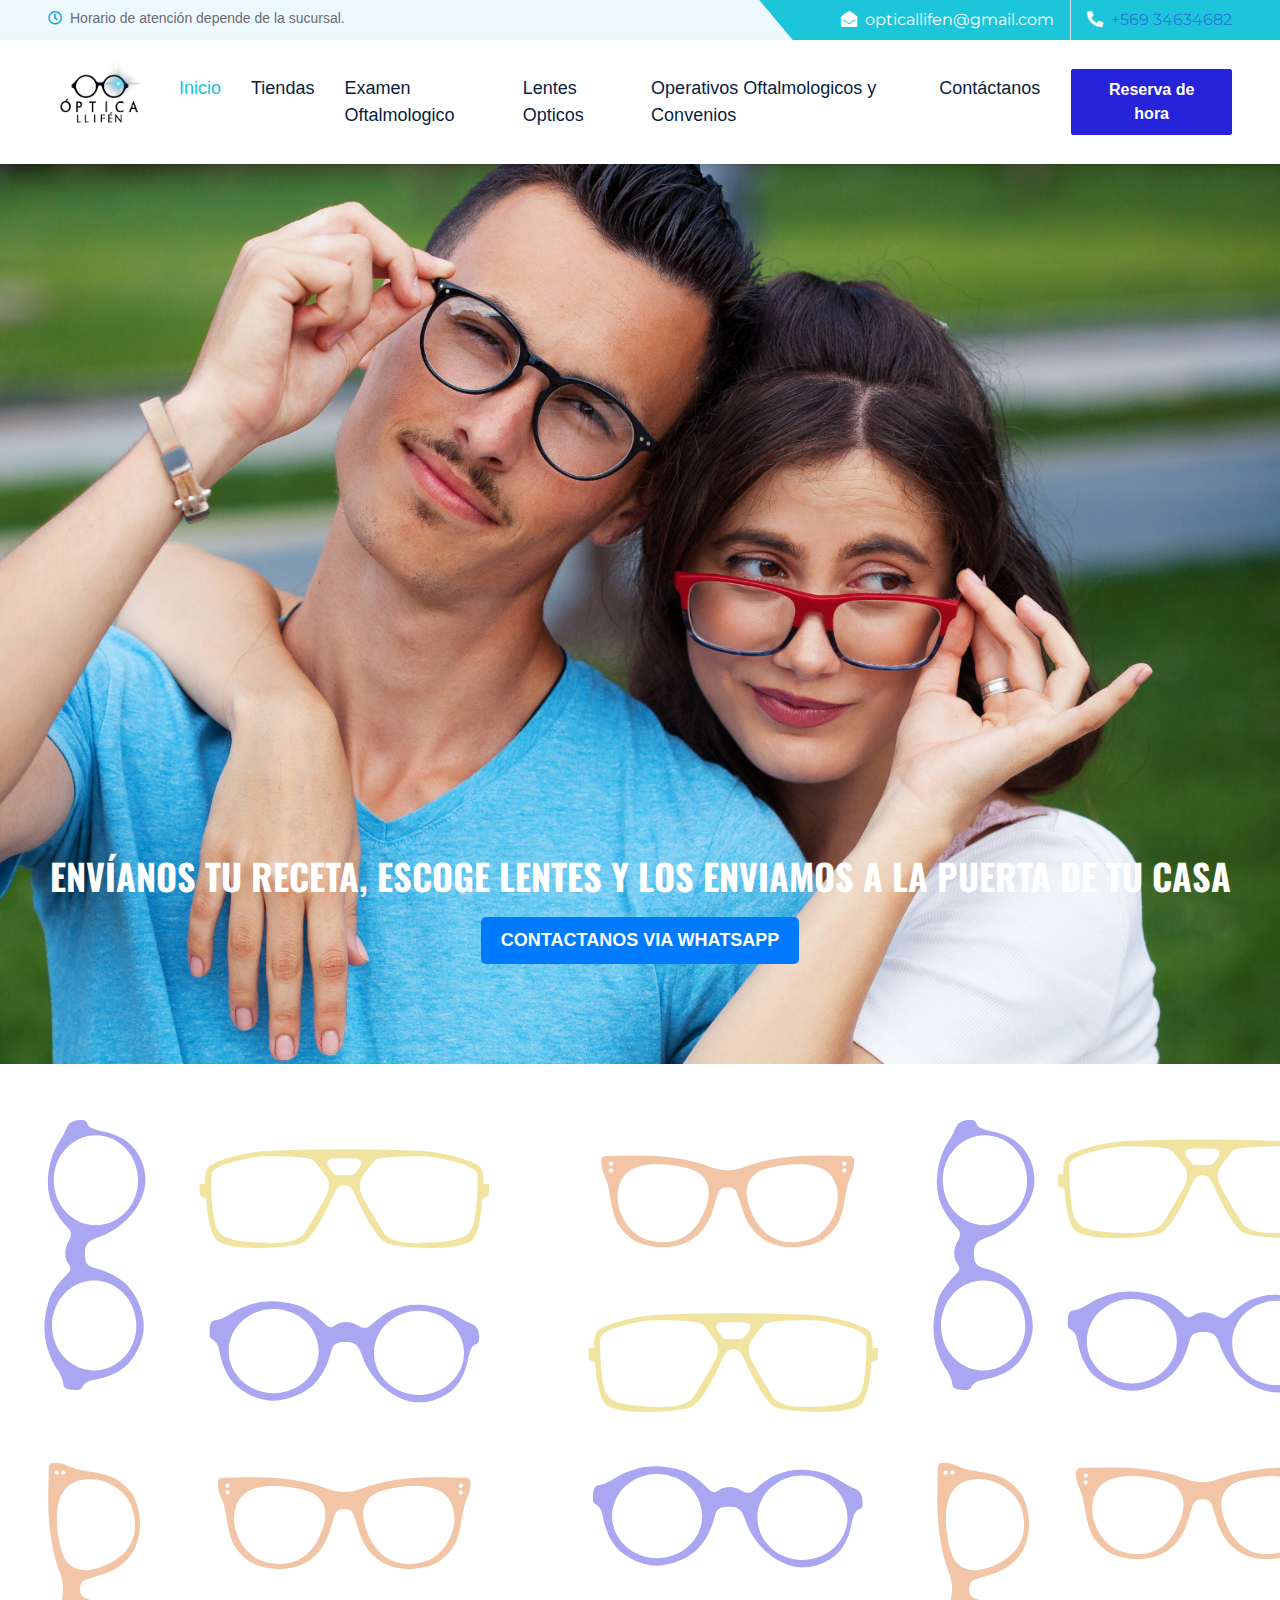
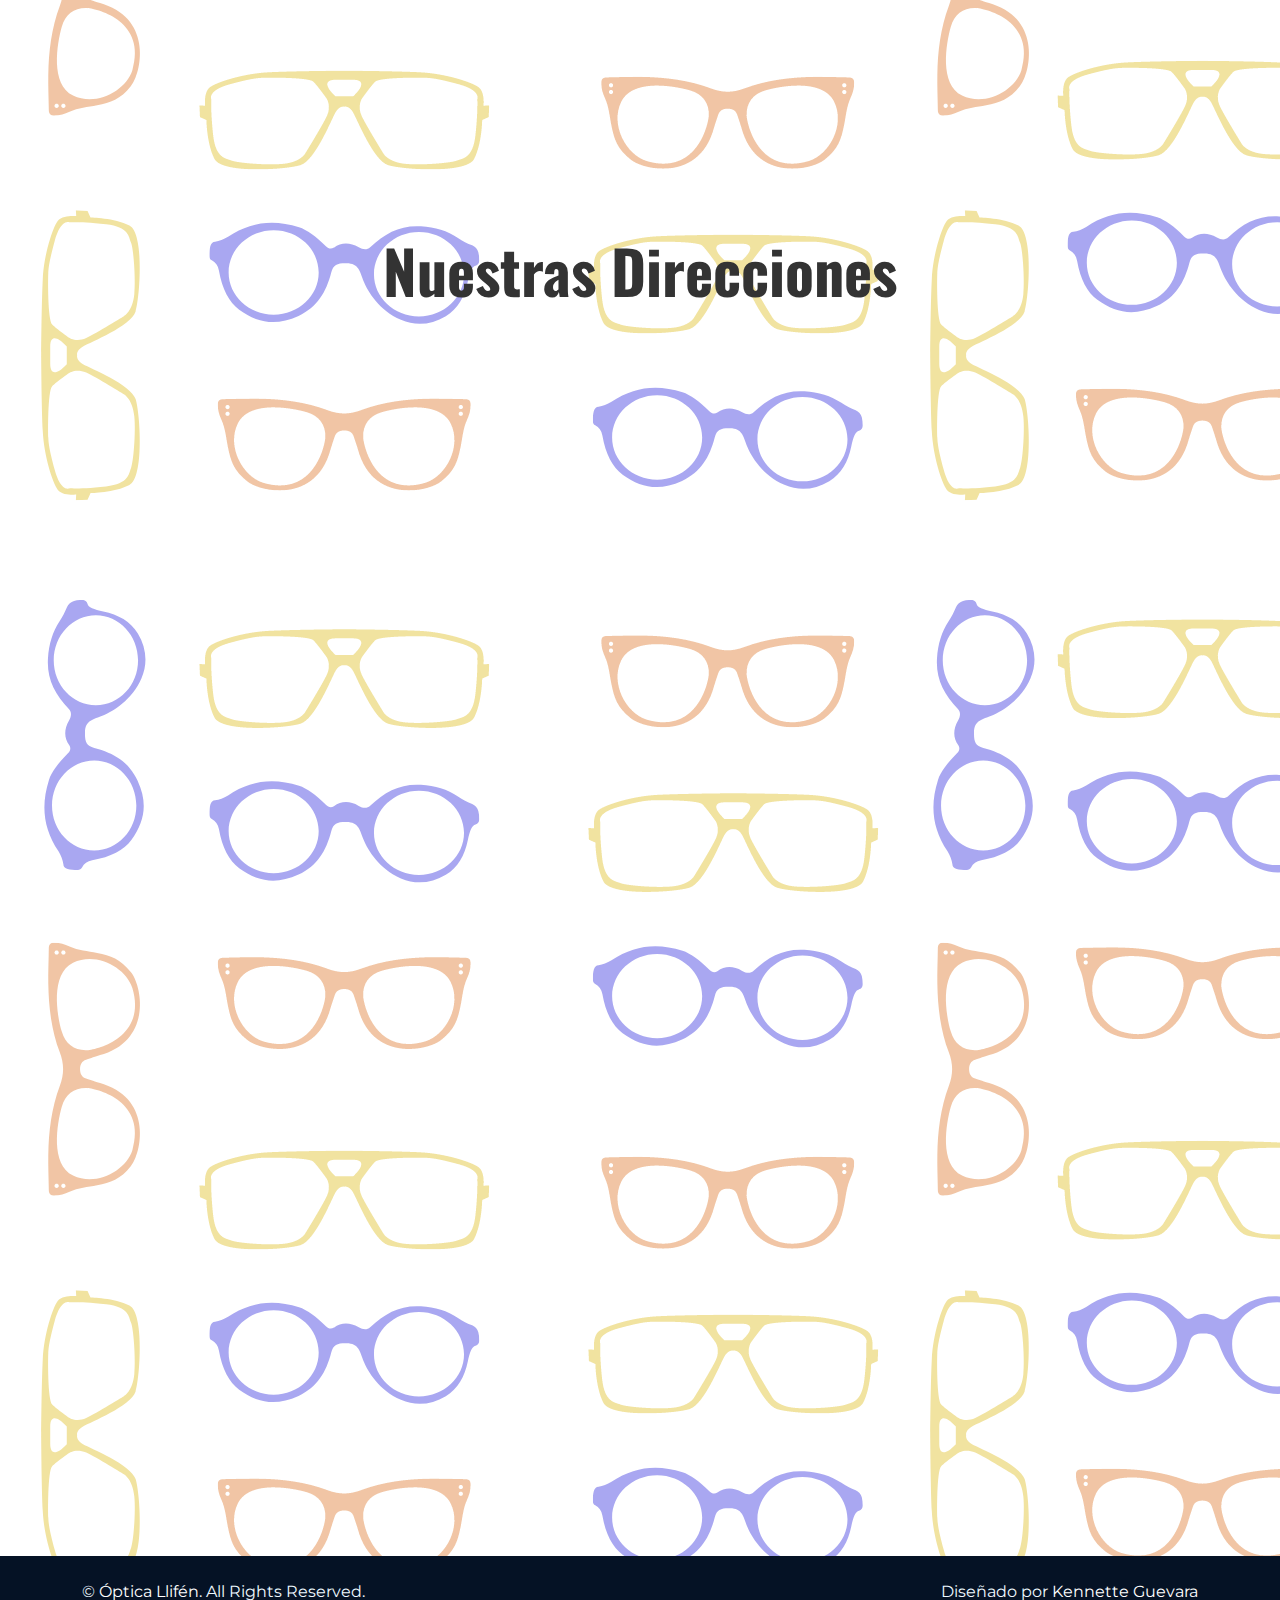
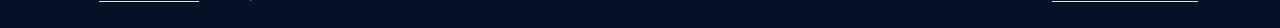
==== commit 9183b26d: "background img" ====
--- a/index.html
+++ b/index.html
@@ -33,7 +33,7 @@
 
 </head>
 
-<body style="background-image: url('img/fondo.png'); background-size: cover; background-repeat: no-repeat;">
+<body style="background-image: url('img/fondo.png'); background-repeat: repeat;">
     <!-- Spinner Start -->
     <div id="spinner" class="show bg-white position-fixed translate-middle w-100 vh-100 top-50 start-50 d-flex align-items-center justify-content-center">
         <div class="spinner-grow text-primary m-1" role="status">
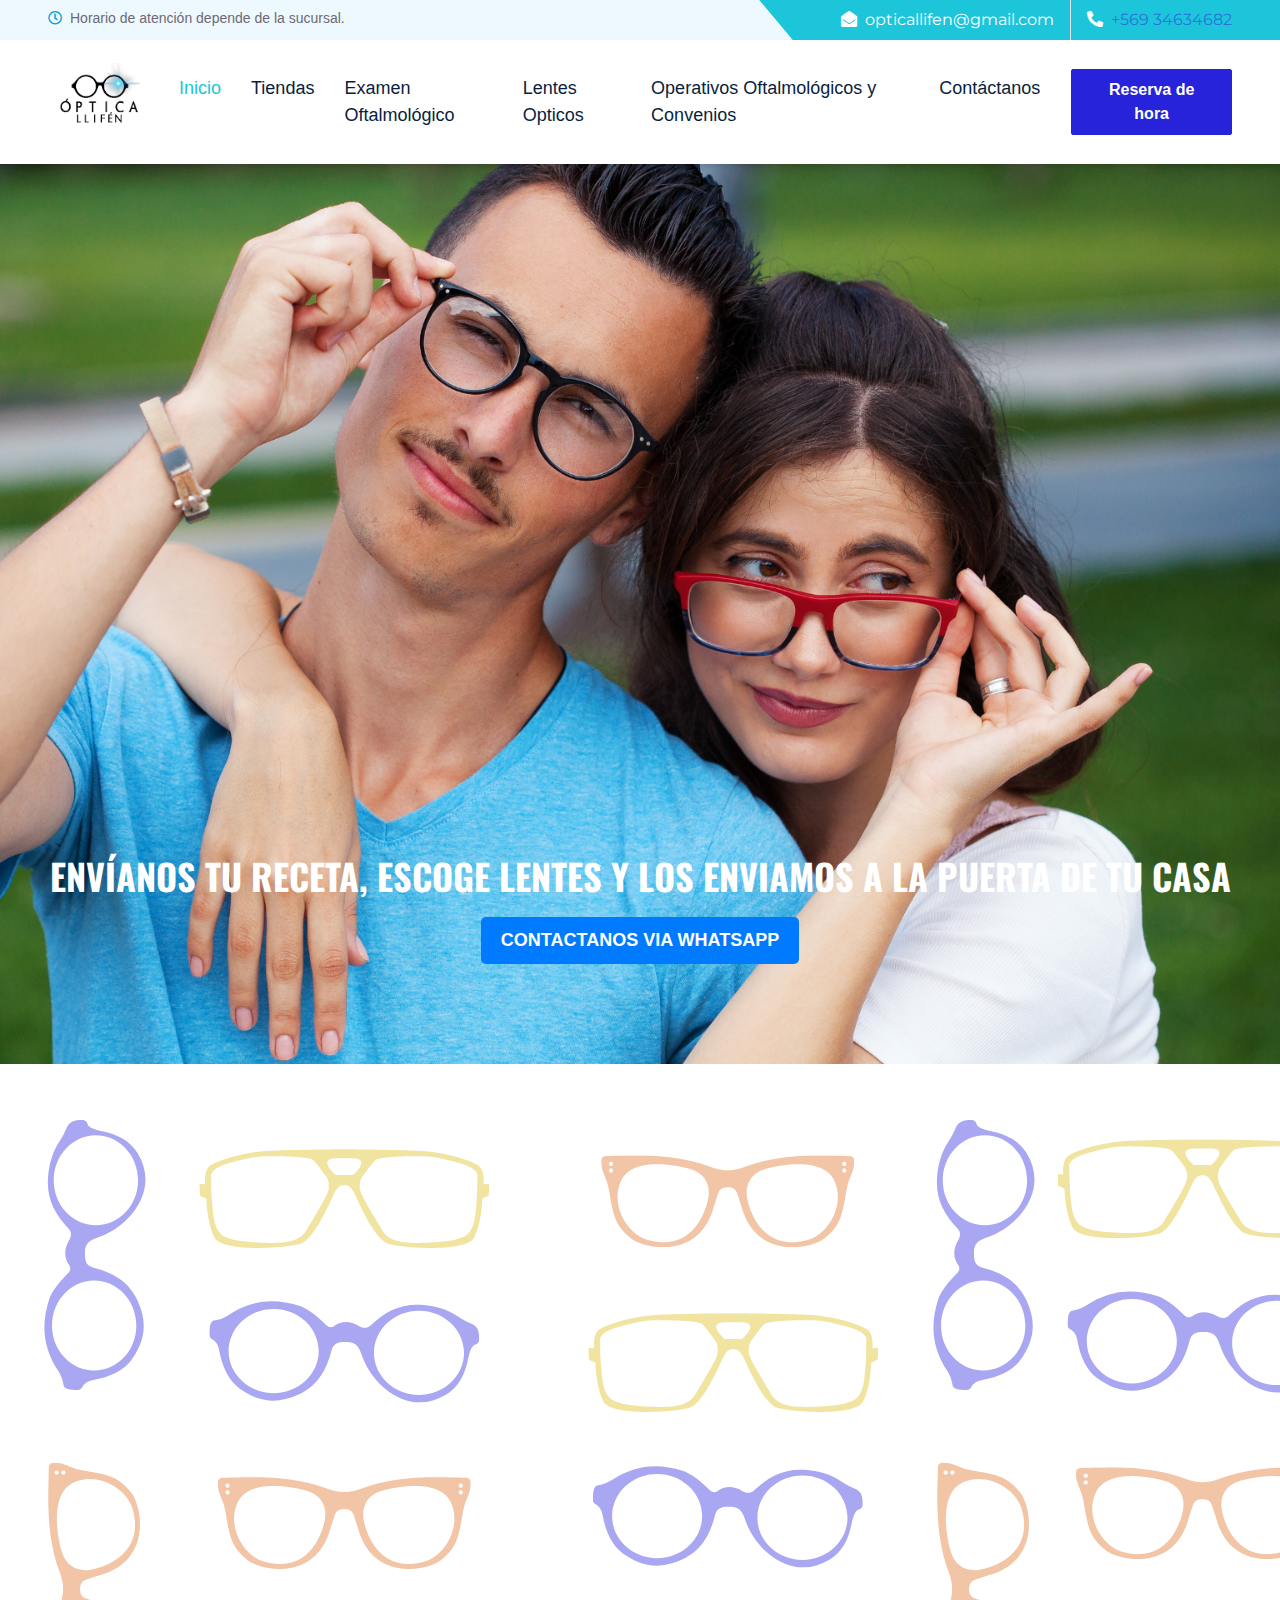
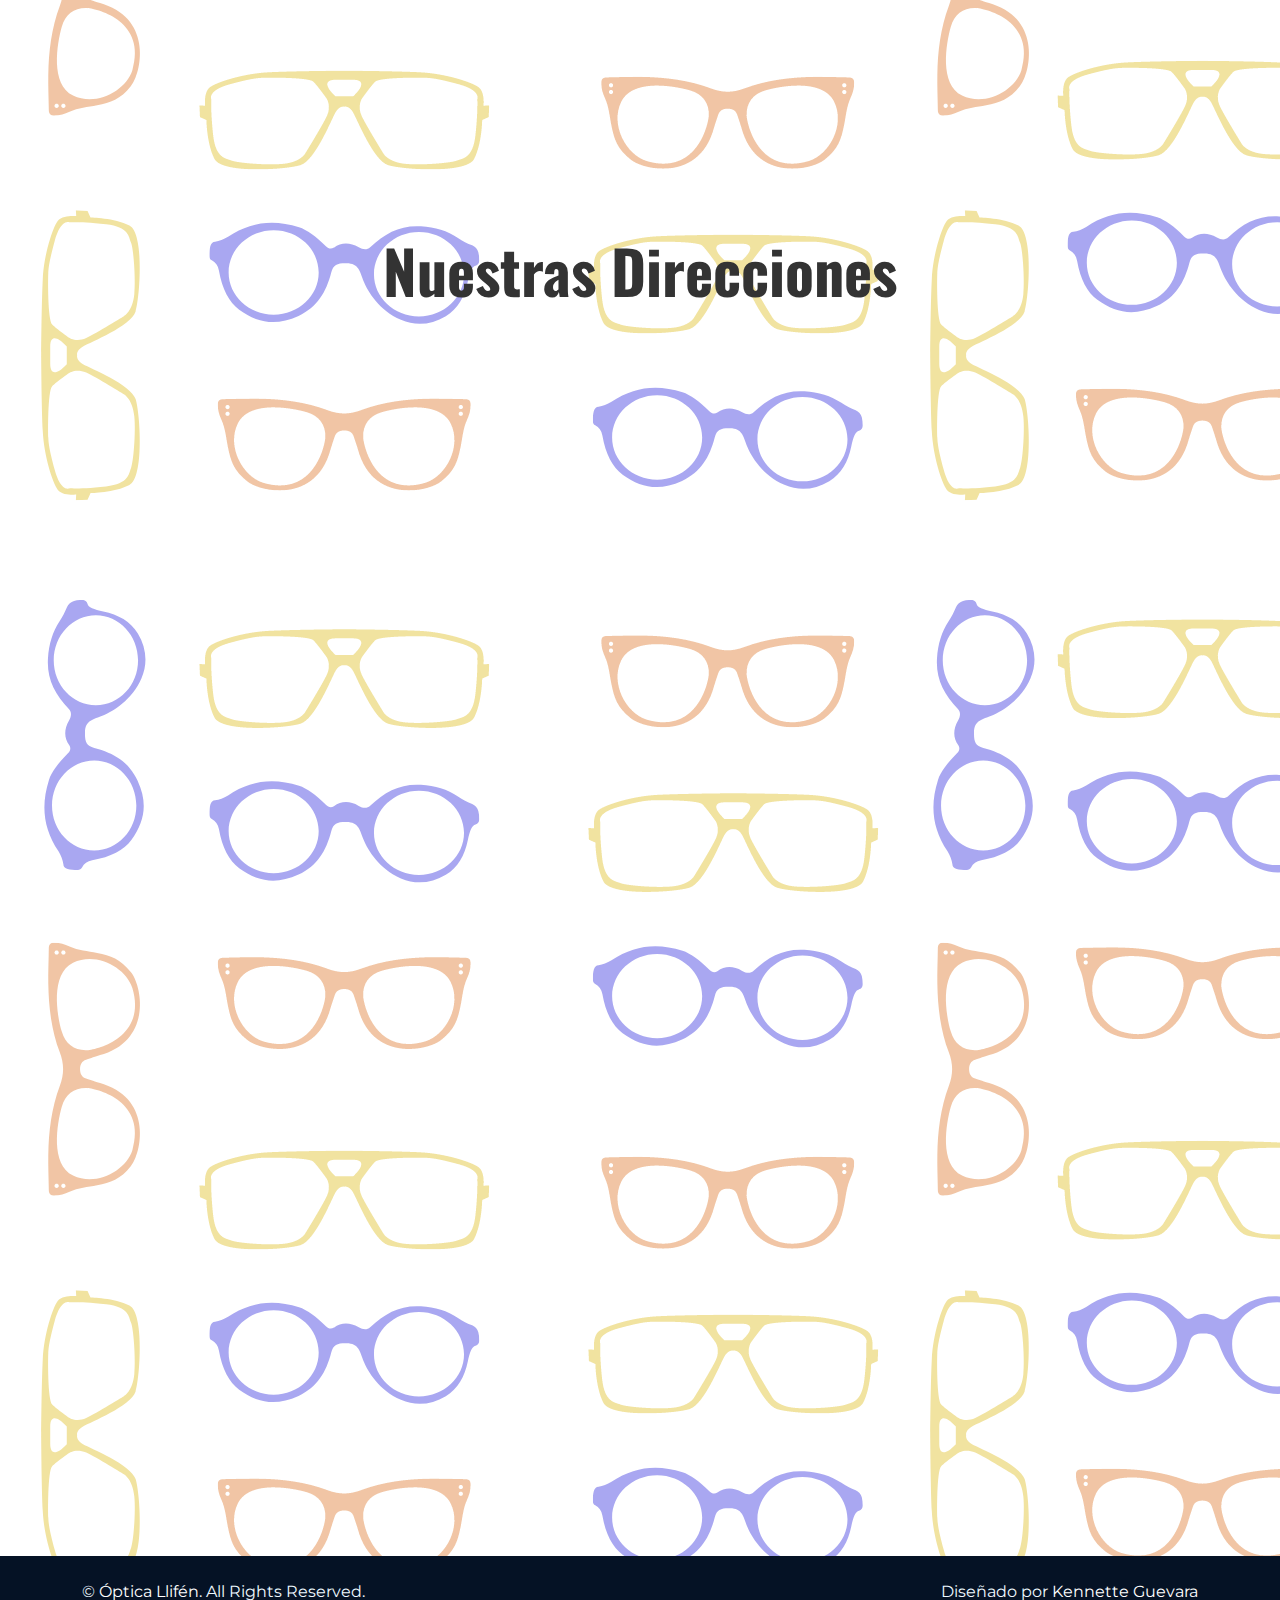
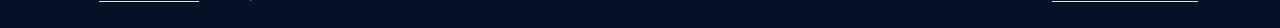
==== commit 87dbdbbe: "update de reunion" ====
--- a/index.html
+++ b/index.html
@@ -84,9 +84,9 @@
             <div class="navbar-nav ms-auto py-0">
                 <a href="#" class="nav-item nav-link active">Inicio</a>
                 <a href="tiendas.html" class="nav-item nav-link">Tiendas</a>
-                <a href="examen.html" class="nav-item nav-link">Examen Oftalmologico</a>
+                <a href="examen.html" class="nav-item nav-link">Examen Oftalmológico</a>
                 <a href="#" class="nav-item nav-link">Lentes Opticos</a>
-                <a href="operativos.html" class="nav-item nav-link">Operativos Oftalmologicos y Convenios</a>
+                <a href="operativos.html" class="nav-item nav-link">Operativos Oftalmológicos y Convenios</a>
                 <a href="contactanos.html" class="nav-item nav-link">Contáctanos</a>
             </div>
             <a href="https://wa.me/56934634682?text=Me%20gustar%C3%ADa%20agendar%20una%20hora" class="btn btn-primary py-2 px-4 ms-3" data-wow-delay="0.6s">Reserva de hora</a>
@@ -194,7 +194,7 @@
                     <div class="d-flex flex-column justify-content-start">
                         <a class="text-light mb-2" href="#"><i class="bi bi-arrow-right text-primary me-2"></i>Inicio</a>
                         <a class="text-light mb-2" href="tiendas.html"><i class="bi bi-arrow-right text-primary me-2"></i>Tiendas</a>
-                        <a class="text-light mb-2" href="#"><i class="bi bi-arrow-right text-primary me-2"></i>Examen Oftalmologico</a>
+                        <a class="text-light mb-2" href="#"><i class="bi bi-arrow-right text-primary me-2"></i>Examen Oftalmológico</a>
                     </div>
                 </div>
                 <div class="col-lg-3 col-md-6">
--- a/css/style.css
+++ b/css/style.css
@@ -215,7 +215,7 @@
 }
 
 #examenback {
-  height: 1350px;
+  height: 1400px;
 }
 
 #tiendasanbernardo {
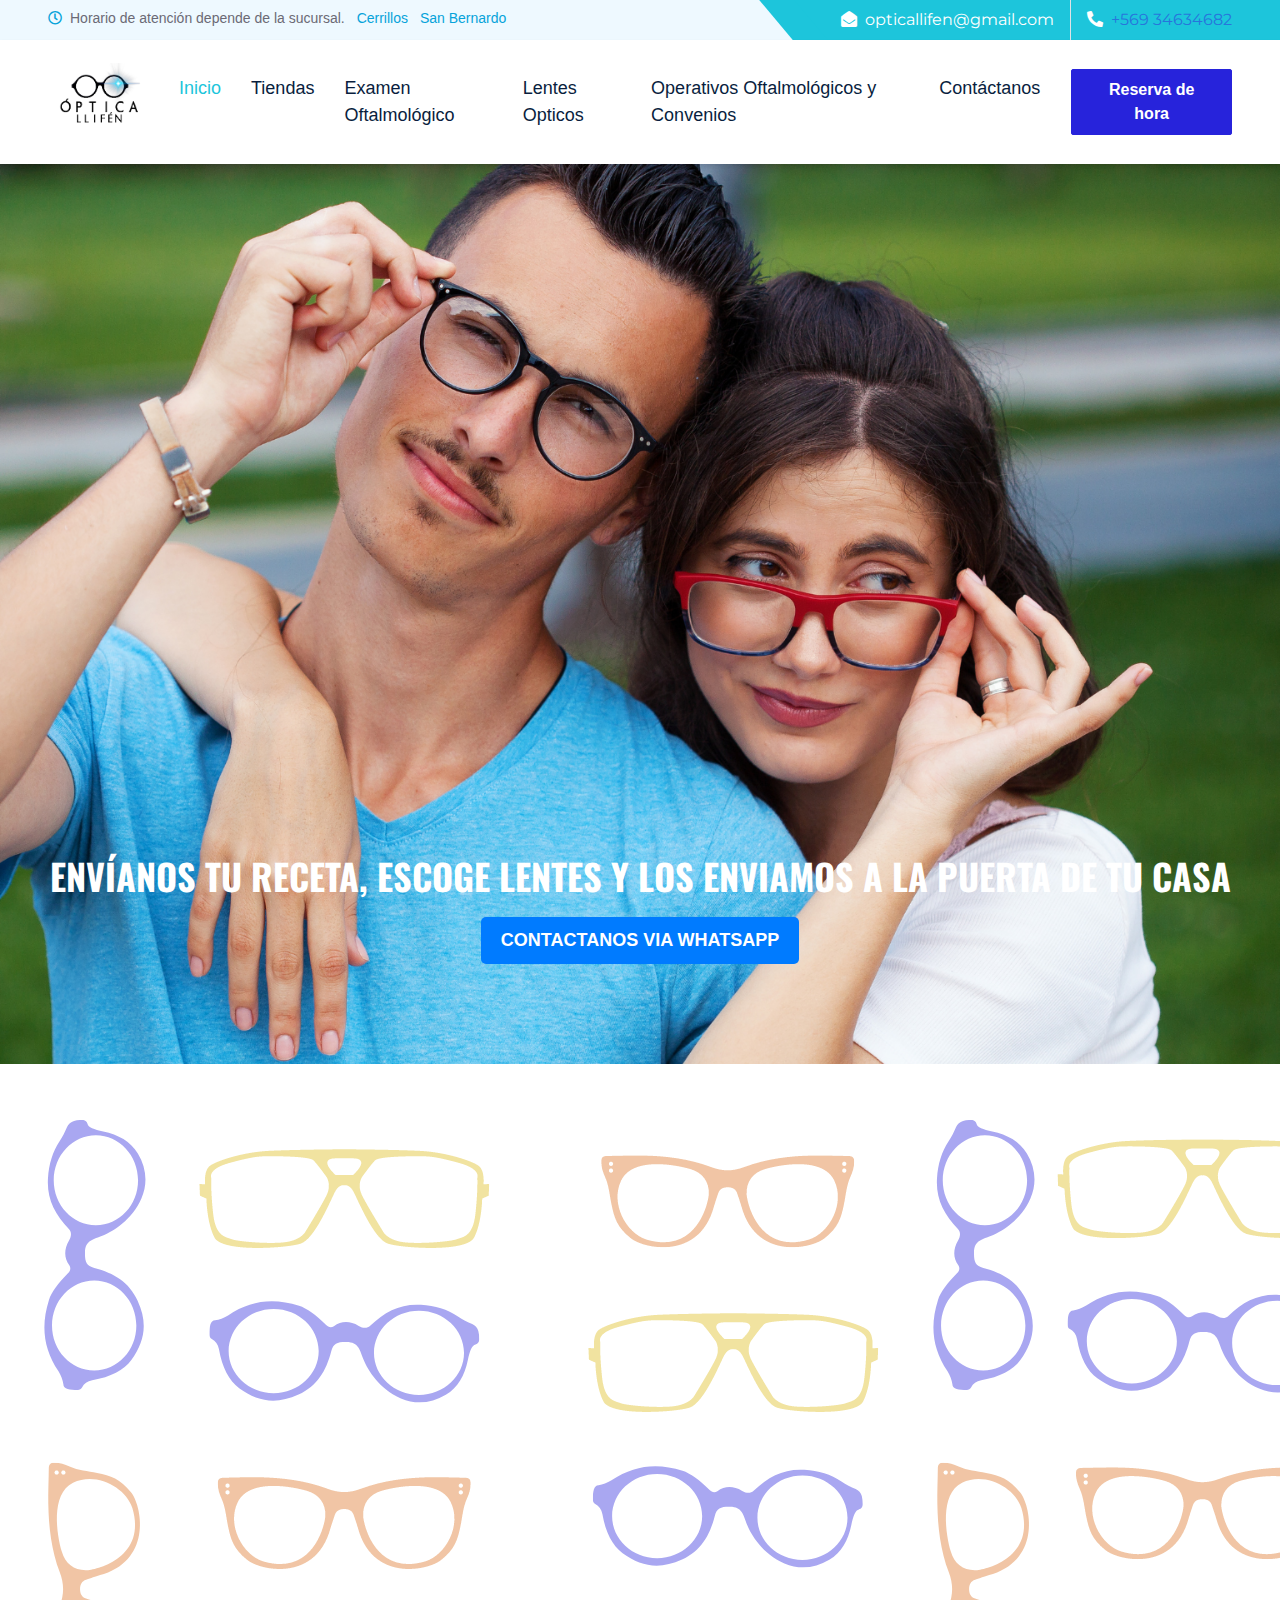
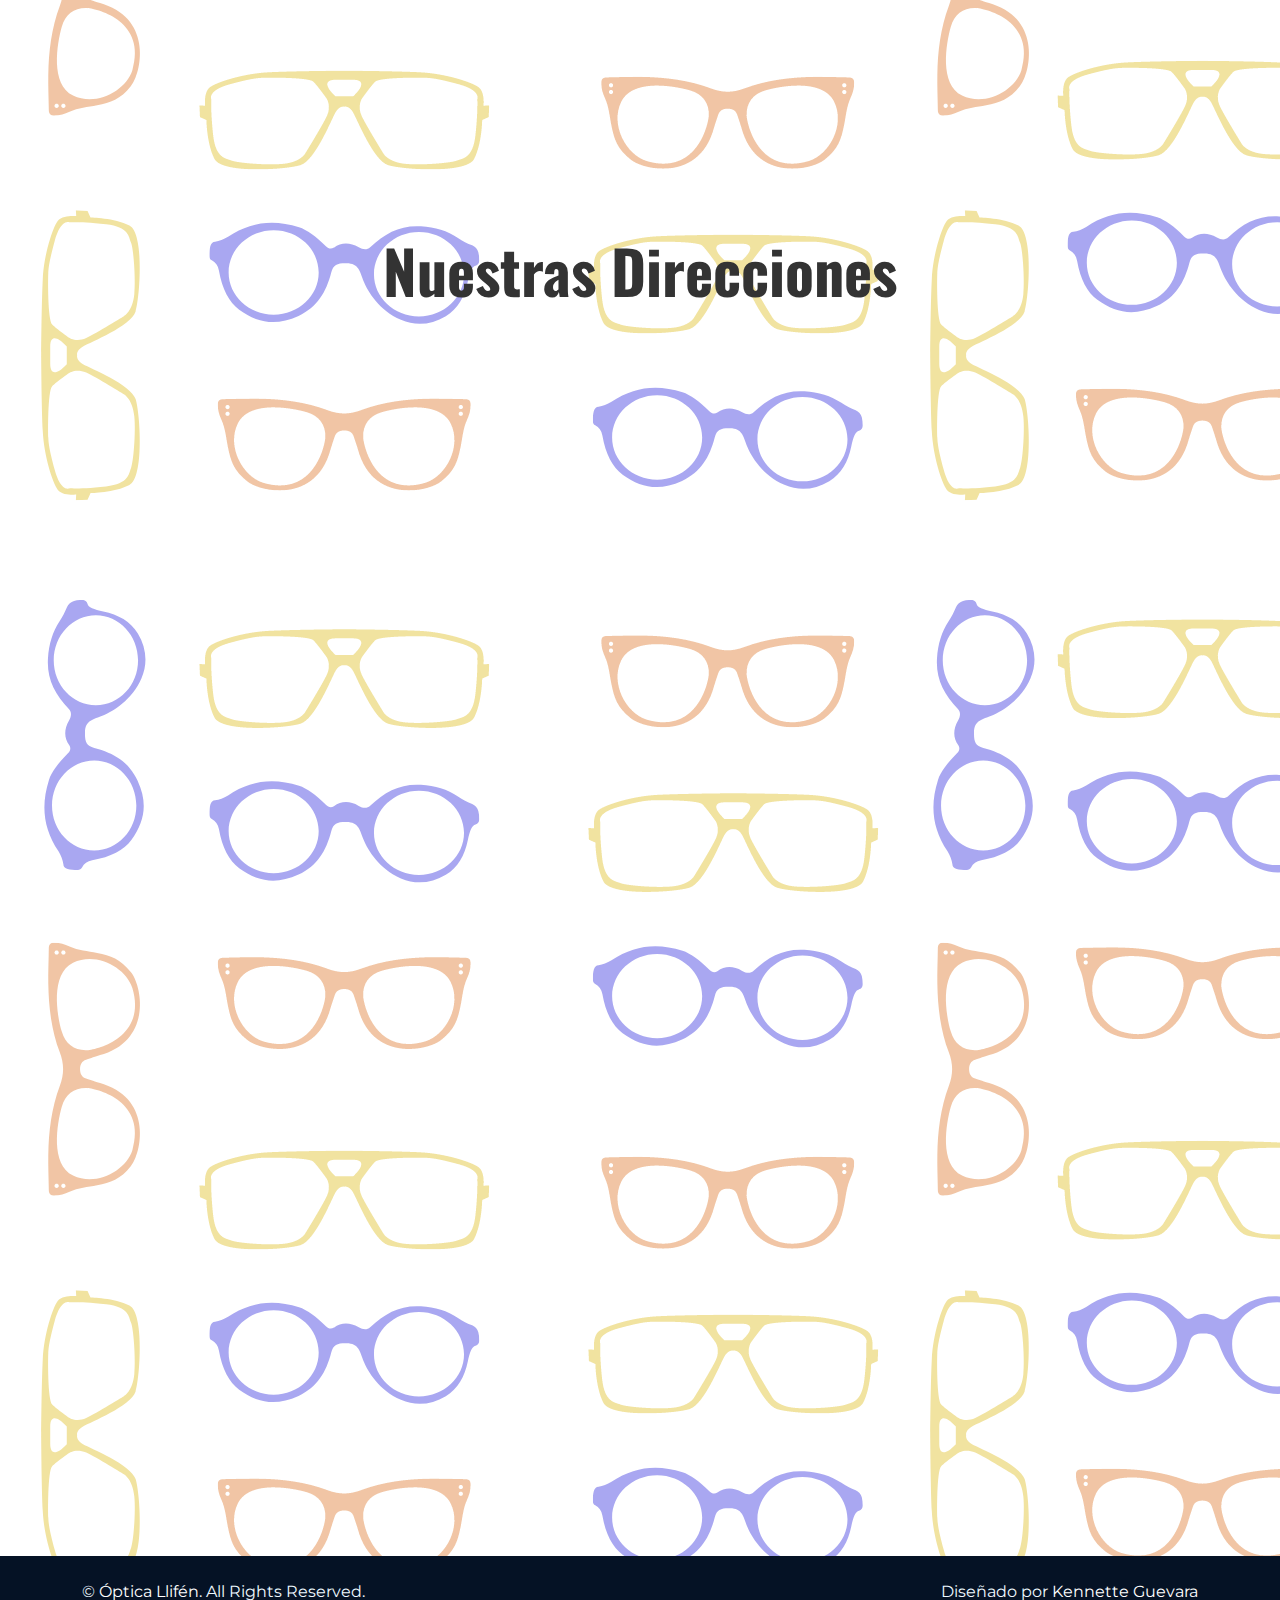
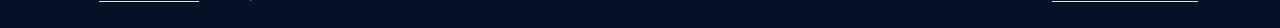
==== commit 3762f98f: "reserva de hora and logo update" ====
--- a/index.html
+++ b/index.html
@@ -54,7 +54,11 @@
         <div class="row gx-0">
             <div class="col-md-6 text-center text-lg-start mb-2 mb-lg-0">
                 <div class="d-inline-flex align-items-center">
-                    <small class="py-2"><i class="far fa-clock text-primary me-2"></i>Horario de atención depende de la sucursal.</small>
+                    <small class="py-2">
+                        <i class="far fa-clock text-primary me-2"></i>Horario de atención depende de la sucursal.
+                        <a href="#tiendacerrillos" class="text-primary ms-2">Cerrillos</a>
+                        <a href="#tiendasanbernardo" class="text-primary ms-2">San Bernardo</a>
+                      </small>
                 </div>
             </div>
             <div class="col-md-6 text-center text-lg-end">
